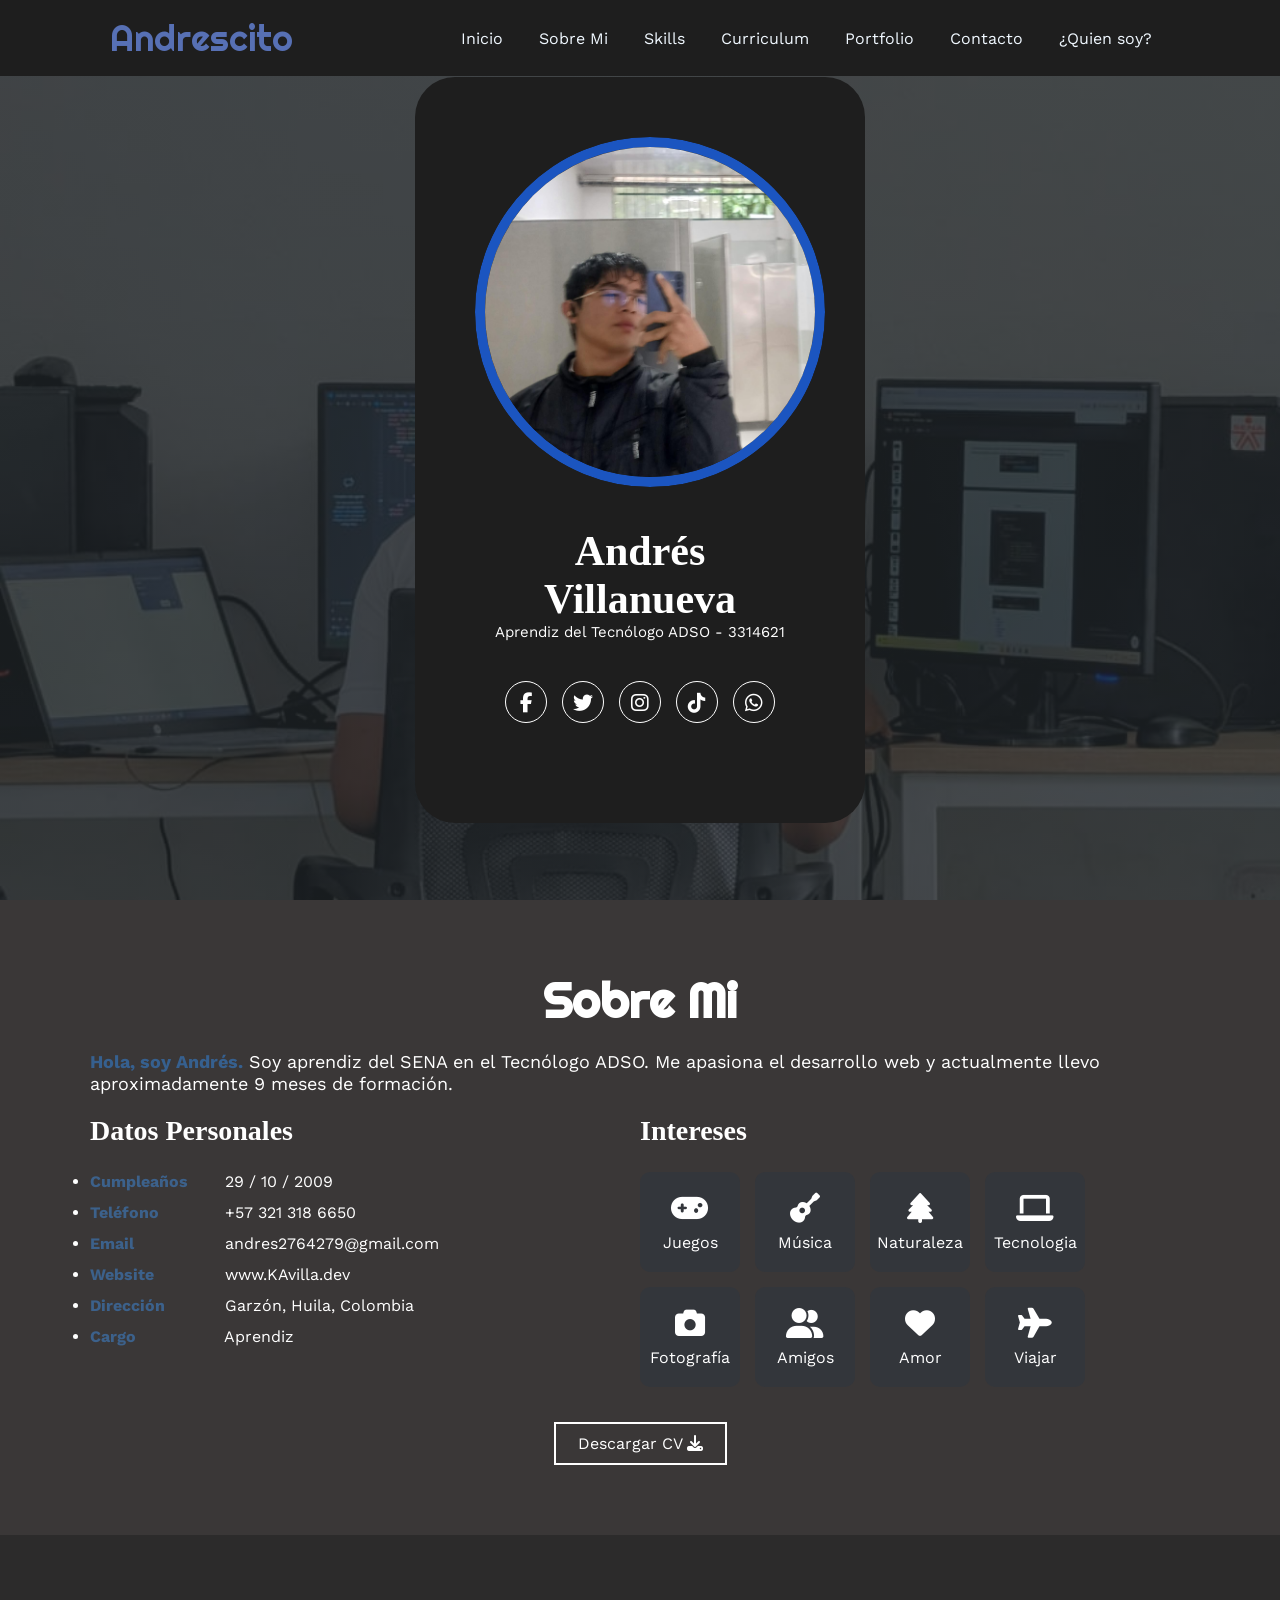
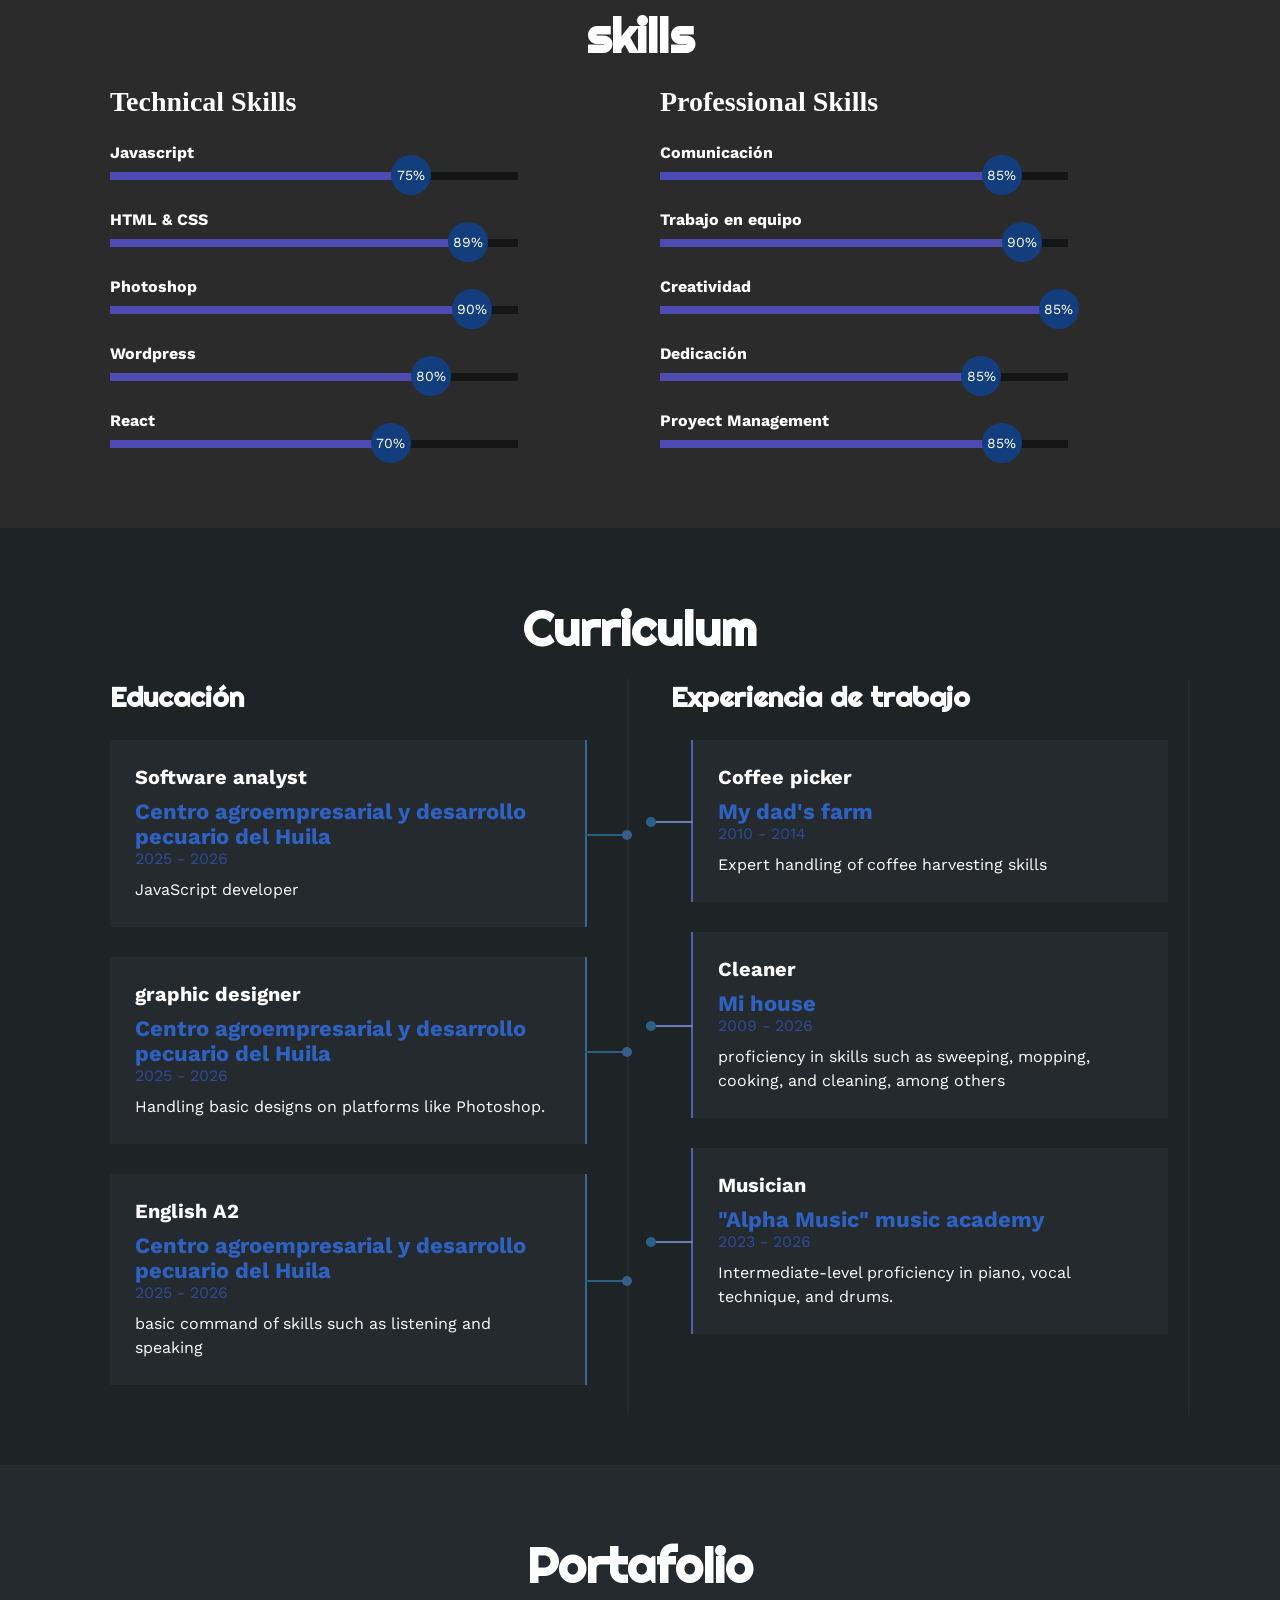
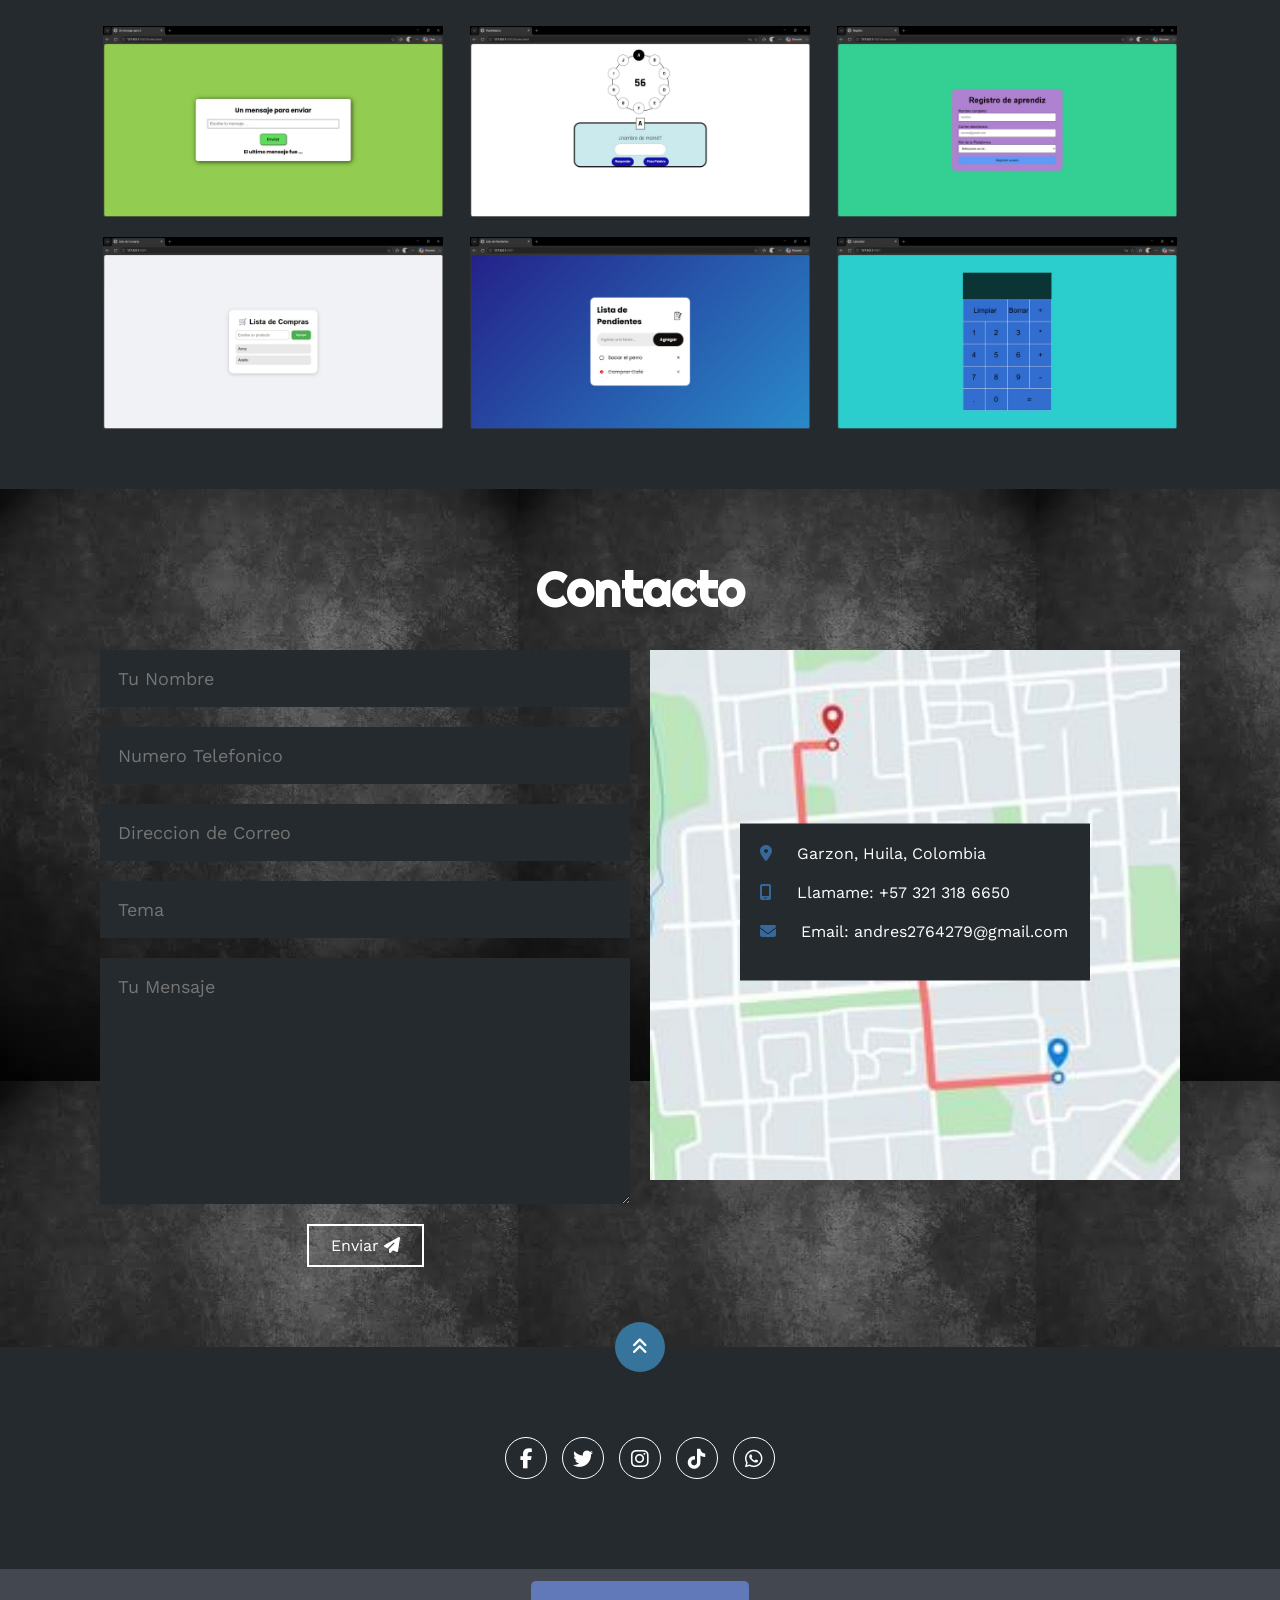
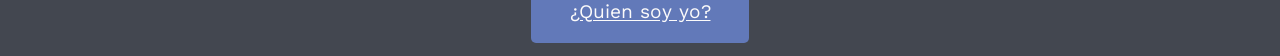
==== index.html @ 48a81b9d "Primera carga del portaafolio con estructura" ====
<!DOCTYPE html>
<html lang="en">

<head>
    <meta charset="UTF-8">
    <meta name="viewport" content="width=device-width, initial-scale=1.0">
    <link rel="stylesheet" href="https://cdnjs.cloudflare.com/ajax/libs/font-awesome/6.3.0/css/all.min.css">
    <link rel="stylesheet" href="css/styles.css">
    <title>Portafolio</title>
</head>

<body>

    <div class="container-header">
        <header>

            <div class="logo">
                <a href="#">Andrescito</a>
            </div>

            <nav id="nav">
                <ul>
                    <li><a href="#inicio" onclick="seleccionar()">Inicio</a></li>
                    <li><a href="#sobremi" onclick="seleccionar()">Sobre Mi</a></li>
                    <li><a href="#skills" onclick="seleccionar()">Skills</a></li>
                    <li><a href="#curriculum" onclick="seleccionar()">Curriculum</a></li>
                    <li><a href="#portfolio" onclick="seleccionar()">Portfolio</a></li>
                    <li><a href="#contacto" onclick="seleccionar()">Contacto</a></li>
                    <li><a href="#quiensoy" onclick="seleccionar()">¿Quien soy?</a></li>
                </ul>
            </nav>

            <div class="nav-responsive" onclick="mostrarOcultarMenu()">
                <i class="fa-solid fa-bars"></i>
            </div>

        </header>
    </div>
    
    <section id="inicio" class="inicio">

        <div class="container-banner">

            <div class="container-img">
                <img src="img/andres1.jpeg" alt="Foto de Andrés">
            </div>

            <h1>Andrés Villanueva</h1>

            <h2>Aprendiz del Tecnólogo ADSO - 3314621</h2>

            <div class="redes">
                <a href="https://www.facebook.com/andres.villanueva.492855" target="_blank">
                    <i class="fa-brands fa-facebook-f"></i></a>

                <a href="https://x.com/@AndrsVi8139067" target="_blank">
                    <i class="fa-brands fa-twitter"></i></a>

                <a href="https://www.instagram.com/andresvillanueva304" target="_blank">
                    <i class="fa-brands fa-instagram"></i></a>

                <a href="https://www.tiktok.com/@andres._.6650" target="_blank" rel="noopener noreferrer">
                <i class="fa-brands fa-tiktok"></i></a>

                <a href="https://wa.me/573213186650" target="_blank" rel="noopener noreferrer">
                <i class="fa-brands fa-whatsapp"></i></a>

            </div>

        </div>

    </section>
    
    <section id="sobremi" class="sobremi">

        <div class="container-section">

            <h2>Sobre Mi</h2>

            <p>
                <span>Hola, soy Andrés.</span>
                Soy aprendiz del SENA en el Tecnólogo ADSO. Me apasiona el desarrollo web y
                actualmente llevo aproximadamente 9 meses de formación.
            </p>

            <div class="fila">

                <div class="col">

                    <h3>Datos Personales</h3>

                    <ul>

                        <li>
                            <strong>Cumpleaños</strong>
                            29 / 10 / 2009
                        </li>

                        <li>
                            <strong>Teléfono</strong>
                            +57 321 318 6650
                        </li>

                        <li>
                            <strong>Email</strong>
                            andres2764279@gmail.com
                        </li>

                        <li>
                            <strong>Website</strong>
                            www.KAvilla.dev
                        </li>

                        <li>
                            <strong>Dirección</strong>
                            Garzón, Huila, Colombia
                        </li>

                        <li>
                            <strong>Cargo</strong>
                            Aprendiz
                        </li>

                    </ul>

                </div>

                <div class="col">

                    <h3>Intereses</h3>

                    <div class="container-intereses">

                        <div class="interes">
                            <i class="fa-solid fa-gamepad"></i>
                            <span>Juegos</span>
                        </div>

                        <div class="interes">
                            <i class="fa-solid fa-guitar"></i>
                            <span>Música</span>
                        </div>

                        <div class="interes">
                            <i class="fa-solid fa-tree"></i>
                            <span>Naturaleza</span>
                        </div>

                        <div class="interes">
                            <i class="fa-solid fa-laptop"></i>
                            <span>Tecnologia</span>
                        </div>

                        <div class="interes">
                            <i class="fa-solid fa-camera"></i>
                            <span>Fotografía</span>
                        </div>

                        <div class="interes">
                            <i class="fa-solid fa-user-group"></i>
                            <span>Amigos</span>
                        </div>

                        <div class="interes">
                            <i class="fa-solid fa-heart"></i>
                            <span>Amor</span>
                        </div>

                        <div class="interes">
                            <i class="fa-solid fa-plane"></i>
                            <span>Viajar</span>
                        </div>

                    </div>

                </div>

            </div>

            <button>
                Descargar CV
                <i class="fa-solid fa-download"></i>
                <span class="overlay"></span>
            </button>

        </div>

    </section>

    <section id="skills" class="skills">
        <div class="container-section">
            <h2>skills</h2>
            <div class="fila">
                <div class="col">
                    <h3>Technical Skills</h3>
                    <div class="skill">
                        <span>Javascript</span>
                        <div class="barra-skill">
                            <div class="progreso">
                                <span>75%</span>
                            </div>
                        </div>
                    </div>
                    <div class="skill">
                        <span>HTML & CSS</span>
                        <div class="barra-skill">
                            <div class="progreso">
                                <span>89%</span>
                            </div>
                        </div>
                    </div>
                    <div class="skill">
                        <span>Photoshop</span>
                        <div class="barra-skill">
                            <div class="progreso">
                                <span>90%</span>
                            </div>
                        </div>
                    </div>
                    <div class="skill">
                        <span>Wordpress</span>
                        <div class="barra-skill">
                            <div class="progreso">
                                <span>80%</span>
                            </div>
                        </div>
                    </div>
                    <div class="skill">
                        <span>React</span>
                        <div class="barra-skill">
                            <div class="progreso">
                                <span>70%</span>
                            </div>
                        </div>
                    </div>
                </div>

                <div class="col">
                    <h3>Professional Skills</h3>
                    <div class="skill">
                            <span>Comunicación</span>
                            <div class="barra-skill">
                                <div class="progreso">
                                    <span>85%</span>
                                </div>
                            </div>
                    </div>
                    <div class="skill">
                            <span>Trabajo en equipo</span>
                            <div class="barra-skill">
                                <div class="progreso">
                                    <span>90%</span>
                                </div>
                            </div>
                    </div>
                    <div class="skill">
                            <span>Creatividad</span>
                            <div class="barra-skill">
                                <div class="progreso">
                                    <span>85%</span>
                                </div>
                            </div>
                    </div>
                    <div class="skill">
                            <span>Dedicación</span>
                            <div class="barra-skill">
                                <div class="progreso">
                                    <span>85%</span>
                                </div>
                            </div>
                    </div>
                    <div class="skill">
                            <span>Proyect Management</span>
                            <div class="barra-skill">
                                <div class="progreso">
                                    <span>85%</span>
                                </div>
                            </div>
                    </div>
                </div>
            </div>
        </div>
    </section>

    <section id="curriculum" class="curriculum">
        <div class="container-section">
            <h2>Curriculum</h2>
            <div class="fila">
                <div class="col izquierda">
                    <h3>Educación</h3>
                    <div class="item izq">
                        <h4>Software analyst</h4>
                        <span class="casa">Centro agroempresarial y desarrollo pecuario del Huila</span>
                        <span class="fecha">2025 - 2026</span>
                        <p>JavaScript developer</p>
                        <div class="conectori">
                            <div class="circuloi"></div>
                        </div>
                    </div>
                    <div class="item izq">
                        <h4>graphic designer</h4>
                        <span class="casa">Centro agroempresarial y desarrollo pecuario del Huila</span>
                        <span class="fecha">2025 - 2026</span>
                        <p>Handling basic designs on platforms like Photoshop.</p>
                        <div class="conectori">
                            <div class="circuloi"></div>
                        </div>
                    </div>
                    <div class="item izq">
                        <h4>English A2</h4>
                        <span class="casa">Centro agroempresarial y desarrollo pecuario del Huila</span>
                        <span class="fecha">2025 - 2026</span>
                        <p>basic command of skills such as listening and speaking</p>
                        <div class="conectori">
                            <div class="circuloi"></div>
                        </div>
                    </div>
                </div>
                <div class="col derecha">
                    <h3>Experiencia de trabajo</h3>
                    <div class="item der">
                        <h4>Coffee picker</h4>
                        <span class="casa">My dad's farm</span>
                        <span class="fecha">2010 - 2014</span>
                        <p>Expert handling of coffee harvesting skills</p>
                        <div class="conectord">
                            <div class="circulod"></div>
                        </div>
                    </div>
                    <div class="item der">
                        <h4>Cleaner</h4>
                        <span class="casa">Mi house</span>
                        <span class="fecha">2009 - 2026</span>
                        <p>proficiency in skills such as sweeping, mopping, cooking, and cleaning, among others</p>
                        <div class="conectord">
                            <div class="circulod"></div>
                        </div>
                    </div>
                    <div class="item der">
                        <h4>Musician</h4>
                        <span class="casa">"Alpha Music" music academy</span>
                        <span class="fecha">2023 - 2026</span>
                        <p>Intermediate-level proficiency in piano, vocal technique, and drums.</p>
                        <div class="conectord">
                            <div class="circulod"></div>
                        </div>
                    </div>
                </div>
            </div>
        </div>
    </section>

    <section id="portfolio" class="portfolio">
        <div class="container-section">
            <h2>Portafolio</h2>
            <div class="galeria">
                <div class="proyecto">
                    <img src="img/p1.jpeg" alt="">
                    <div class="overlay">
                        <h3>Ejercicio de desarrollo de sofware</h3>
                        <p>Fotografia</p>
                    </div>
                </div>
                <div class="proyecto">
                    <img src="img/p2.jpeg" alt="">
                    <div class="overlay">
                        <h3>Ejercicio de desarrollo de sofware</h3>
                        <p>Fotografia</p>
                    </div>
                </div>
                <div class="proyecto">
                    <img src="img/p3.jpeg" alt="">
                    <div class="overlay">
                        <h3>Ejercicio de desarrollo de sofware</h3>
                        <p>Fotografia</p>
                    </div>
                </div>
                <div class="proyecto">
                    <img src="img/p4.jpeg" alt="">
                    <div class="overlay">
                        <h3>Ejercicio de desarrollo de sofware</h3>
                        <p>Fotografia</p>
                    </div>
                </div>
                <div class="proyecto">
                    <img src="img/p5.jpeg" alt="">
                    <div class="overlay">
                        <h3>Ejercicio de desarrollo de sofware/h3>
                        <p>Fotografia</p>
                    </div>
                </div>
                <div class="proyecto">
                    <img src="img/p6.jpeg" alt="">
                    <div class="overlay">
                        <h3>Ejercicio de desarrollo de sofware</h3>
                        <p>Fotografia</p>
                    </div>
                </div>
            </div>
        </div>
    </section>
    <section id="contacto" class="contacto">
        <div class="container-section">
            <h2>Contacto</h2>
            <div class="fila">
                <div class="col">
                    <input type="text" placeholder="Tu Nombre">
                    <input type="email" placeholder="Numero Telefonico">
                    <input type="text" placeholder="Direccion de Correo">
                    <input type="text" placeholder="Tema">
                    <textarea name="" id="" cols="30" rows="10" placeholder="Tu Mensaje"></textarea>
                    <button>Enviar
                        <i class="fa-solid fa-paper-plane"></i>
                        <span class="overlay"></span>
                    </button>
                </div>
                <div class="col">
                    <img src="img/ubicación3.jpeg" alt="">
                    <div class="info">
                        <ul>
                            <li>
                                <i class="fa-solid fa-location-dot"></i>
                                Garzon, Huila, Colombia
                            </li>
                            <li>
                                <i class="fa-solid fa-mobile-screen"></i>
                                Llamame: +57 321 318 6650
                            </li>
                            <li>
                                <i class="fa-solid fa-envelope"></i>
                                Email: andres2764279@gmail.com
                            </li>
                        </ul>
                    </div>
                </div>
            </div>
        </div>
    </section>

    <footer>
        <a href="#inicio" class="arriba">
            <i class="fa-solid fa-angles-up"></i>
        </a>
        <div class="redes">
            <a href="#"><i class="fa-brands fa-facebook-f"></i></a>
            <a href="#"><i class="fa-brands fa-twitter"></i></a>
            <a href="#"><i class="fa-brands fa-instagram"></i></a>
            <a href="#"><i class="fa-brands fa-tiktok"></i></a>
            <a href="#"><i class="fa-brands fa-whatsapp"></i></a>
        </div>
    </footer>
    <script src="js/script.js"></script>

    <section id="quiensoy" class="quiensoy">
        <div class="contenedor">
            <a href="quien soy yo/index.html" target="_blank" class="boton">¿Quien soy yo?</a>
            
        </div>
    </section>
    
</body>
</html>
---- css/styles.css ----
@import url('https://fonts.googleapis.com/css2?family=Righteous&family=Work+Sans:wght@100;200;400;600;800&display=swap');

*{
    box-sizing: border-box;
    font-family: 'Work Sans';
    margin: 0;
    padding: 0;
}

html{
    scroll-behavior: smooth;
}

.container-header{
    background: #1e1e1e;
    position: fixed;
    width: 100%;
    top: 0;
    left: 0;
    z-index: 99;
}

.container-header header {
    max-width: 1100px; 
    margin: auto;
    display: flex;
    justify-content: space-between;
    align-items: center;
    padding: 15px 20px;
}

.container-header header .logo a{
    font-family: 'Righteous';
    font-size: 36px;
    color: rgb(87, 112, 180);
    text-decoration: none;
}

.container-header header ul{
    display: flex;
    list-style: none;
}

.container-header header nav ul li a{
    text-align: none;
    color: aliceblue;
    margin: 0 15px;
    padding: 3px;
    transition: .5s;
    text-decoration: none;
}

.container-header header nav ul li a:hover{
    color: rgb(63, 126, 163);
}

.nav-responsive{
    background-color: rgb(97, 119, 180);
    color: #fff;
    padding: 5px 10px;
    border-radius: 5px;
    cursor: pointer;
    display: none;
}

.inicio {
   
    background: linear-gradient(to top, rgba(30, 35, 38, 0.8), rgba(30, 35, 38, 0.8)), url(../img/fondo.jpeg) no-repeat center center;
    background-size: cover;
    height: 100vh;
    color: #fff;
    display: flex;
    align-items: center;
}


.container-img {
    border-radius: 50%; 
    overflow: hidden;   
    width: 350px; 
    height: 350px;
}

.container-img img {
    width: 100%;
    height: 100%;
    object-fit: cover; 
}

.inicio .container-banner{
    padding: 60px;
    background-color: #1e1e1e;
    max-width: 450px;
    margin: auto;
    text-align: center;
    border-radius: 40px;
}

.inicio .container-banner img{
    margin-top: 40px;
    border: 10px solid #1b55c0;
    display: block;
    margin: auto;
    border-radius: 100%;
}

.inicio .container-banner h1{
    margin-top: 40px;
    font-size: 42px;
    font-family: 'Rihgteous';
}

.inicio .container-banner h2{
    font-size: 15px;
    font-weight: normal;
}


.inicio .container-banner .redes a{
    color: #fff;
    display: inline-block;
    text-decoration: none;
    border: 1px solid #fff;
    border-radius: 100%;
    width: 42px; 
    height: 42px; 
    line-height: 42px;
    margin: 40px 5px;
    font-size: 20px;
    transition: .3s;
}

.inicio .container-banner .redes a:hover{
    background-color: rgb(35, 92, 126);
}

.sobremi{
    background-color: rgb(58, 55, 55);
    color: #fff;
    padding: 50px 20px;
}

.sobremi .container-section{
    max-width: 1100px;
    margin: auto;
}

.sobremi h2{
    font-size: 48px;
     font-family: 'Righteous';
     text-align: center;
     padding: 20px 0;
}

.sobremi .container-section p{
    font-size: 18px;
    line-height: 22px;
    margin-bottom: 20px;
}

.sobremi .container-section p span{
    color: rgb(54, 96, 143);
    font-weight: bold;
}

.sobremi .fila{
    display: flex;
}

.sobremi .fila .col{
    width: 50%;
}

.sobremi .fila .col h3{
    font-size: 28px;
    font-family: 'Rihgteous';
    margin-bottom: 25px;
}

.sobremi .fila .col ul li{
    margin: 12px 0;
}

.sobremi .fila .col ul li strong{
    display: inline-block;
    color: rgb(60, 97, 139);
    width: 130px;
}


.sobremi .fila .col ul li span{
    background-color: rgb(62, 111, 158);
    padding: 3px;
    font-weight: bold;
    border-radius: 5px;
}

.sobremi .fila .col .container-intereses{
    display: flex;
    flex-wrap: wrap;
}

.sobremi .fila .col .container-intereses .interes{
    width: 100px;
    height: 100px;
    background-color: #33363b;
    border-radius: 10px;
    margin: 0 15px 15px 0;
    display: flex;
    flex-direction: column;
    align-items: center;
    justify-content: center;
    transition: .3s;
}

.sobremi .fila .col .container-intereses .interes:hover{
    background-color: rgb(78, 113, 167);
}

/* quedé en la pagina 21 listo para pasar a la 22*/

.sobremi .fila .col .container-intereses .interes i{
    font-size: 30px;
    margin-bottom: 10px;
}

.sobremi button{
    cursor: pointer;
    background-color: transparent;
    border: 2px solid #fff;
    width: fit-content;
    display: block;
    margin: 20px auto;
    padding: 10px 22px;
    font-size: 16px;
    color: #fff;
    position: relative;
    z-index: 10;
}

.sobremi button .overlay{
    position: absolute;
    top: 0;
    left: 0;
    width: 0;
    height: 100%;
    background-color: #2f5d92;
    z-index: -1;
    transition: 1s;
}


.sobremi button:hover .overlay{
    width: 100%;
}

.skills{
    background-color: #2c2b2b;
    color: #fff;
    padding: 50px 20px;
}

.skills .container-section{
    max-width: 1100px;
    margin: auto;
}

.skills h2{
    font-size: 48px;
        font-family: 'Righteous';
        text-align: center;
        padding: 20px 0;
}

.skills .fila{
    display: flex;
}

.skills .fila .col{
    width: 50%;
    padding: 0 20px;
}

.skills .fila .col h3{
    font-size: 28px;
    font-family: 'Rightous';
    margin-bottom: 25px;
}

.skills .skill > span{
    font-weight: bold;
    display: block;
    margin-bottom: 10px;
}

.skills .skill .barra-skill{
    height: 8px;
    width: 80%;
    background-color: #131517;
    position: relative;
    margin-bottom: 30px;
}

.skills .skill .progreso{
    background-color: #4d4bb1;
    position: absolute;
    top: 0;
    left: 0;
    height: 8px;
}

.skills .skill .barra-skill span{
    position: absolute;
    height: 40px;
    width: 40px;
    background-color: #133e7e;
    border-radius: 50px;
    line-height: 40px;
    text-align: center;
    top: -17px;
    right: -15px;
    font-size: 14px;
}


.skills .skill .javascript{
    width: 0%;
    animation: 2s javascript forwards;
}

@keyframes javascript{
    0%{width: 0%;}
    100%{width: 75%;}
}


.skills .skill .htmlcss{
    width: 0%;
    animation: 2s htmlcss forwards;
}

@keyframes htmlcss{
    0%{width: 0%;}
    100%{width: 89%;}
}


.skills .skill .photoshop{
    width: 0%;
    animation: 2s photoshop forwards;
}

@keyframes photoshop{
    0%{width: 0%;}
    100%{width: 90%;}
}


.skills .skill .wordpress{
    width: 0%;
    animation: 2s wordpress forwards;
}

@keyframes wordpress{
    0%{width: 0%;}
    100%{width: 80%;}
}


.skills .skill .react{
    width: 0%;
    animation: 2s react forwards;
}

@keyframes react{
    0%{width: 0%;}
    100%{width: 70%;}
}


.skills .skill .comunicacion{
    width: 0%;
    animation: 2s comunicacion forwards;
}

@keyframes comunicacion{
    0%{width: 0%;}
    100%{width: 85%;}
}


.skills .skill .equipo{
    width: 0%;
    animation: 2s equipo forwards;
}

@keyframes equipo{
    0%{width: 0%;}
    100%{width: 90%;}
}


.skills .skill .creatividad{
    width: 0%;
    animation: 2s creatividad forwards;
}

@keyframes creatividad{
    0%{width: 0%;}
    100%{width: 99%;}
}


.skills .skill .dedicacion{
    width: 0%;
    animation: 2s dedicacion forwards;
}

@keyframes dedicacion{
    0%{width: 0%;}
    100%{width: 80%;}
}


.skills .skill .proyectmanagement{
    width: 0%;
    animation: 2s proyectmanagement forwards;
}

@keyframes proyectmanagement{
    0%{width: 0%;}
    100%{width: 85%;}
}


.curriculum{
    background-color: #1e2326;
    color: #fff;
    padding: 50px 20px;
}

.curriculum .container-section{
    max-width: 1100px;
    margin: auto;
}

.curriculum h2{
    font-size: 48px;
        font-family: 'Righteous';
        text-align: center;
        padding: 20px 0;
}

.curriculum .fila{
    display: flex;
    justify-content: space-between;
}

.curriculum .fila .col{
    width: 49%;
    padding: 0 20px;
}

.curriculum .fila .col h3{
    font-size: 28px;
    font-family: 'Righteous';
    margin-bottom: 25px;
}

.curriculum .fila .izquierda{
    border-right: 2px solid #252a2e;
}

.curriculum .fila .derecha{
    border-right: 2px solid #252a2e;
}

.curriculum .fila .item{
    padding: 25px;
    margin-bottom: 30px;
    background-color: #252a2e;
    position: relative;
}

.curriculum .fila .item h4{
    font-size: 20px;
    margin-bottom: 10px;
}

.curriculum .fila .item .casa{
    color: #2e61c0;
    font-size: 22px;
    font-weight: bold;
    display: block;
}

.curriculum .fila .item .fecha{
    display: block;
    color: #2e4a97;
    margin-bottom: 10px;
}

.curriculum .fila .item p{
    line-height: 24px;
}

.curriculum .fila .izq{
    border-right: 2px solid #32698d;
    margin-right: 20px;
}

.curriculum .fila .der{
    border-left: 2px solid #4a67a3;
    margin-left: 20px;
}

.curriculum .fila .item .conectori{
    height: 2px;
    background-color: #286081;
    width: 47px;
    position: absolute;
    top: 50%;
    right: -47px;
    z-index: 5;
}

.curriculum .fila .item .conectori .circuloi{
    display: block;
    height: 10px;
    width: 10px;
    border-radius: 50%;
    background-color: #375e8a;
    float: right;
    position: relative;
    bottom: 4px;
}

.curriculum .fila .item .conectord{
    height: 2px;
    background-color: #707bbb;
    width: 47px;
    position: absolute;
    top: 50%;
    left: -47px;
    z-index: 5;
}

.curriculum .fila .item .conectord .circulod{
    display: block;
    height: 10px;
    width: 10px;
    border-radius: 50%;
    background-color: #276285;
    float: left;
    position: relative;
    bottom: 4px;
}

.portfolio{
    background-color: #252a2e;
    color: #fff;
    padding: 50px 20px;
}

.portfolio .container-section{
    max-width: 1100px;
    margin: auto;
}

.portfolio h2{
    font-size: 48px;
        font-family: 'Righteous';
        text-align: center;
        padding: 20px 0;
}

.portfolio .galeria{
    display: flex;
    flex-wrap: wrap;
    justify-content: space-around;
}

.portfolio .galeria .proyecto{
    position: relative;
    max-width: 340px;
    height: fit-content;
    margin: 10px;
    cursor: pointer;
}

.portfolio .galeria img{
    width: 100%;
    display: block;
}

.portfolio .galeria .proyecto .overlay{
    position: absolute;
    top: 0;
    width: 100%;
    height: 100%;
    text-align: center;
    background: linear-gradient(rgba(79, 113, 165, 0.8), rgba(65, 93, 145, 0.8));
    display: flex;
    flex-direction: column;
    justify-content: center;
    transition: 1s;
    font-size: 18px;
    letter-spacing: 3px;
    opacity: 0;
}

.portfolio .galeria .proyecto h3{
    margin-bottom: 20px;
    transition: 1s;
}

.portfolio .galeria .proyecto .overlay:hover{
    opacity: 1;
}

.portfolio .galeria .proyecto .overlay:hover h3{
    margin-bottom: 0px;
}

.contacto{
    background-image: url(../img/fondo2.jpeg);
    background-color: #1e2326;
    color: #fff;
    padding: 50px 0;
}

.contacto .container-section{
    max-width: 1100px;
    margin: auto;
}

.contacto h2{
    font-size: 48px;
    font-family: 'Righteous';
    text-align: center;
    padding: 20px 0;
}

.contacto .fila{
    display: flex;
}

.contacto .col{
    width: 50%;
    padding: 10px;
    position: relative;
}

.contacto .col input, .contacto .col textarea{
    display: block;
    width: 100%;
    padding: 18px;
    border: none;
    margin-bottom: 20px;
    background-color: #252a2e;
    color: #fff;
    font-size: 18px;
}

.contacto button{
    cursor: pointer;
    background-color: transparent;
    border: 2px solid #fff;
    width: fit-content;
    display: block;
    margin: 20px auto;
    padding: 10px 22px;
    font-size: 16px;
    color: #fff;
    position: relative;
    z-index: 10;
}

.contacto button .overlay{
    position: absolute;
    top: 0;
    left: 0;
    width: 0;
    height: 100%;
    background-color: #3a78ac;
    transition: 1s;
    z-index: -1;
}

.contacto button:hover .overlay{
    width: 100%;
}

.contacto .col img{
    width: 100%;
}

.contacto .col .info{
    position: absolute;
    top: 40%;
    background-color: #252a2e;
    padding: 20px;
    width: 350px;
    left: 50%;
    transform: translate(-50%, -50%);
}

.contacto .col .info ul{
    list-style: none;
}

.contacto .col .info ul li{
    margin-bottom: 20px;
}

.contacto .col .info ul li i{
    color: #366999;
    display: inline-block;
    margin-right: 20px;
}

footer{
    background-color: #252a2e;
    color: #fff;
    padding: 50px 0 30px 0;
    text-align: center;
    position: relative;
    width: 100%;
}

footer .redes{
    margin-bottom: 20px;
}

footer .redes a{
    color: #fff;
    display: inline-block;
    text-decoration: none;
    border: 1px solid #fff;
    border-radius: 100%;
    width: 42px;
    height: 42px;
    line-height: 42px;
    margin: 40px 5px;
    font-size: 20px;
    transition: 3s;
}

footer .arriba{
    display: block;
    width: 50px;
    height: 50px;
    background-color: #37749c;
    color: #fff;
    position: absolute;
    left: 50%;
    transform: translateX(-50%);
    top: -25px;
    border-radius: 50%;
    line-height: 50px;
    font-size: 18px;
}

@media screen and (max-width:980px){
    nav{
        display: none;
    }
    .nav-responsive{
        display: block;
    }
    nav.responsive{
        display: block;
        position: absolute;
        right: 0;
        top: 75px;
        background-color: #252a2e;
        width: 180px;
    }
    nav.responsive ul{
        display: block !important;
    }
    nav.responsive ul li{
        border-bottom: 1px solid #fff;
        padding: 10px 0;
    }
}

@media screen and (max-width:700px){

    .sobremi .fila{
        display: block;
    }

    .sobremi .fila .col{
        width: fit-content;
    }

    .skills .fila{
        display: block;
    }

    .skills .fila .col{
        width: 100%;
    }

    .skills .fila .col .barra-skill{
        width: 100%;
    }

    .curriculum .fila{
        display: block;
    }

    .curriculum .fila .col{
        width: 90%;
    }

    .curriculum .fila .derecha{
        margin-left: 20px;
    }

    .portfolio .galeria{
        display: block;
        width: 100%;
    }

    .portfolio .galeria .proyecto{
        max-width: 100%;
    }

    .portfolio .galeria .proyecto img{
        width: 100%;
    }

    .contacto .fila{
        display: block;
    }

    .contacto .fila .col{
        width: 100%;
    }
}

.contenedor {
    background: rgb(67, 71, 80);
    padding: 2em;
    box-shadow: 0 4px 8px rgba(0,0,0,0.1);
    text-align: center;
}

.boton {
    margin: 10px;
    padding: 1em 2em;
    font-size: 1.2em;
    cursor: pointer;
    background-color: #6279b9;
    color: rgb(252, 251, 251);
    border: none;
    border-radius: 5px;
    transition: background-color 0.3s;
}

.boton:hover {
    background-color: #0b4e91;
}
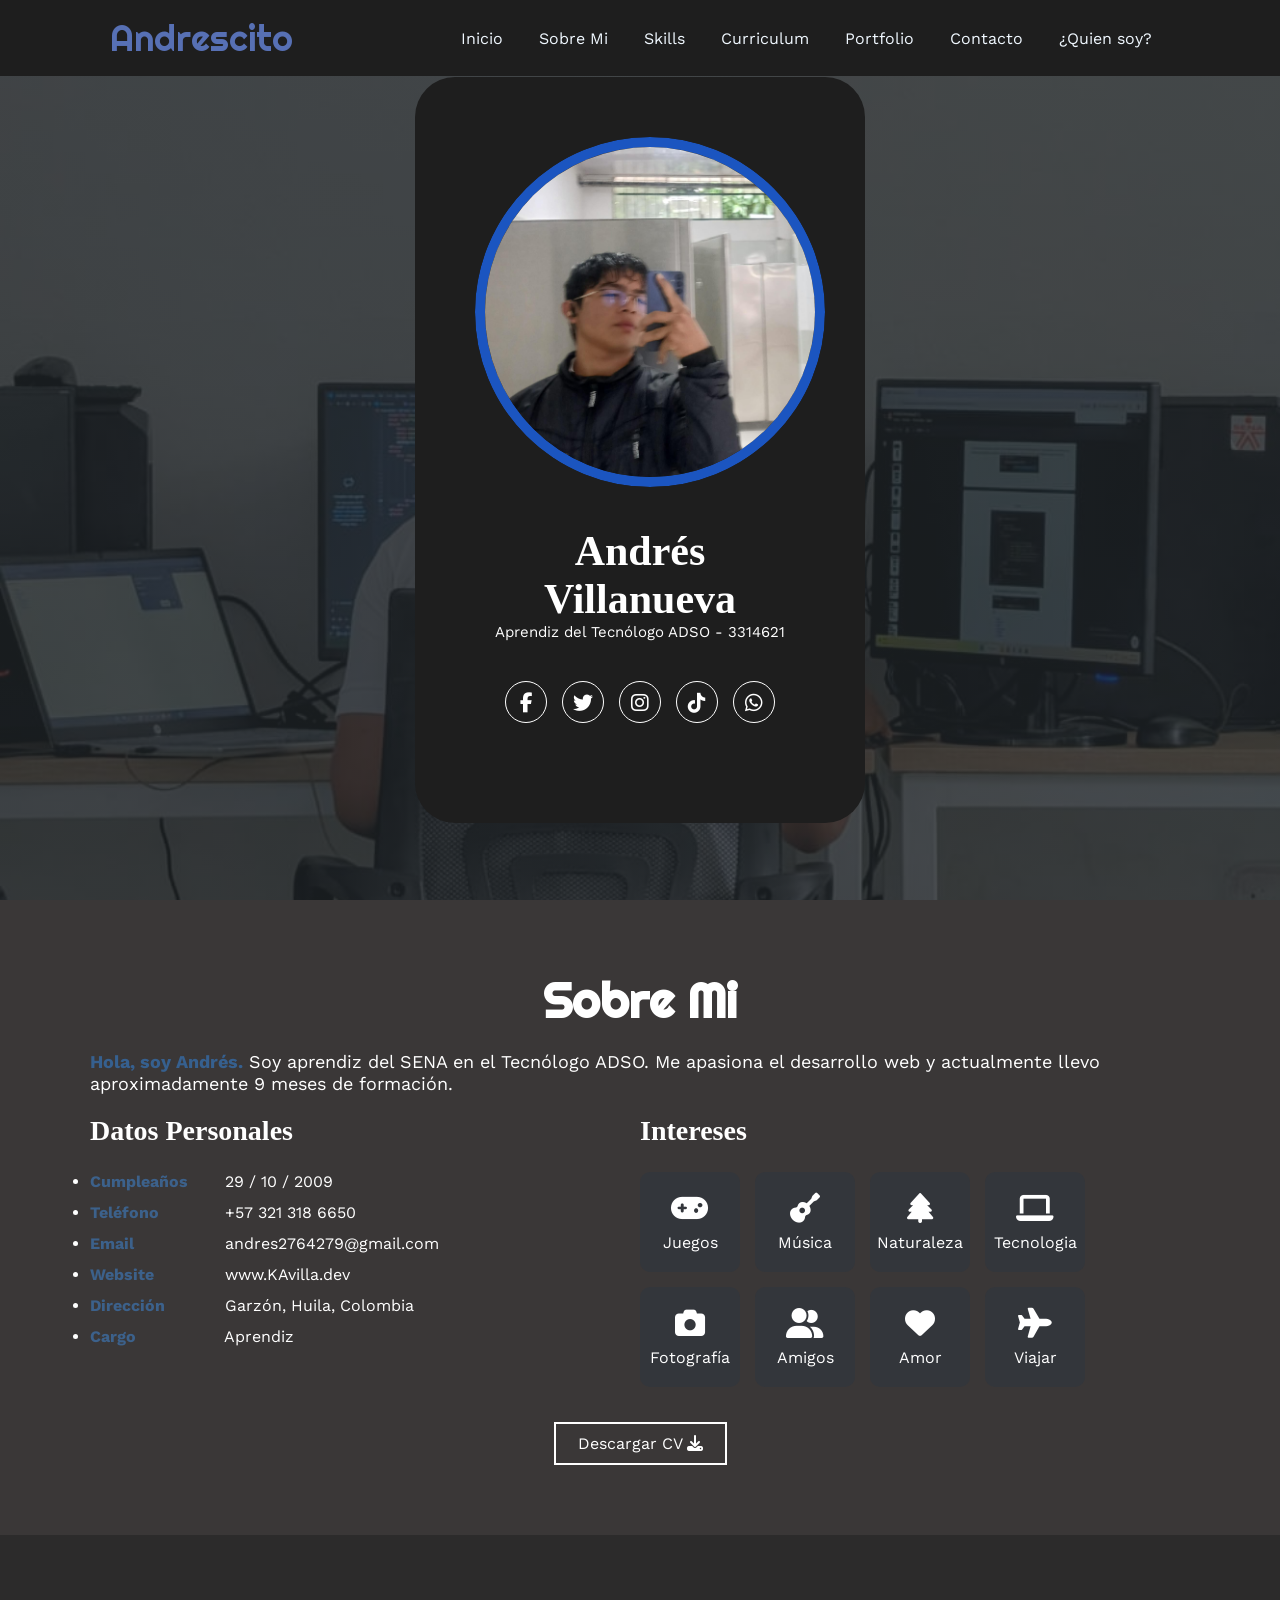
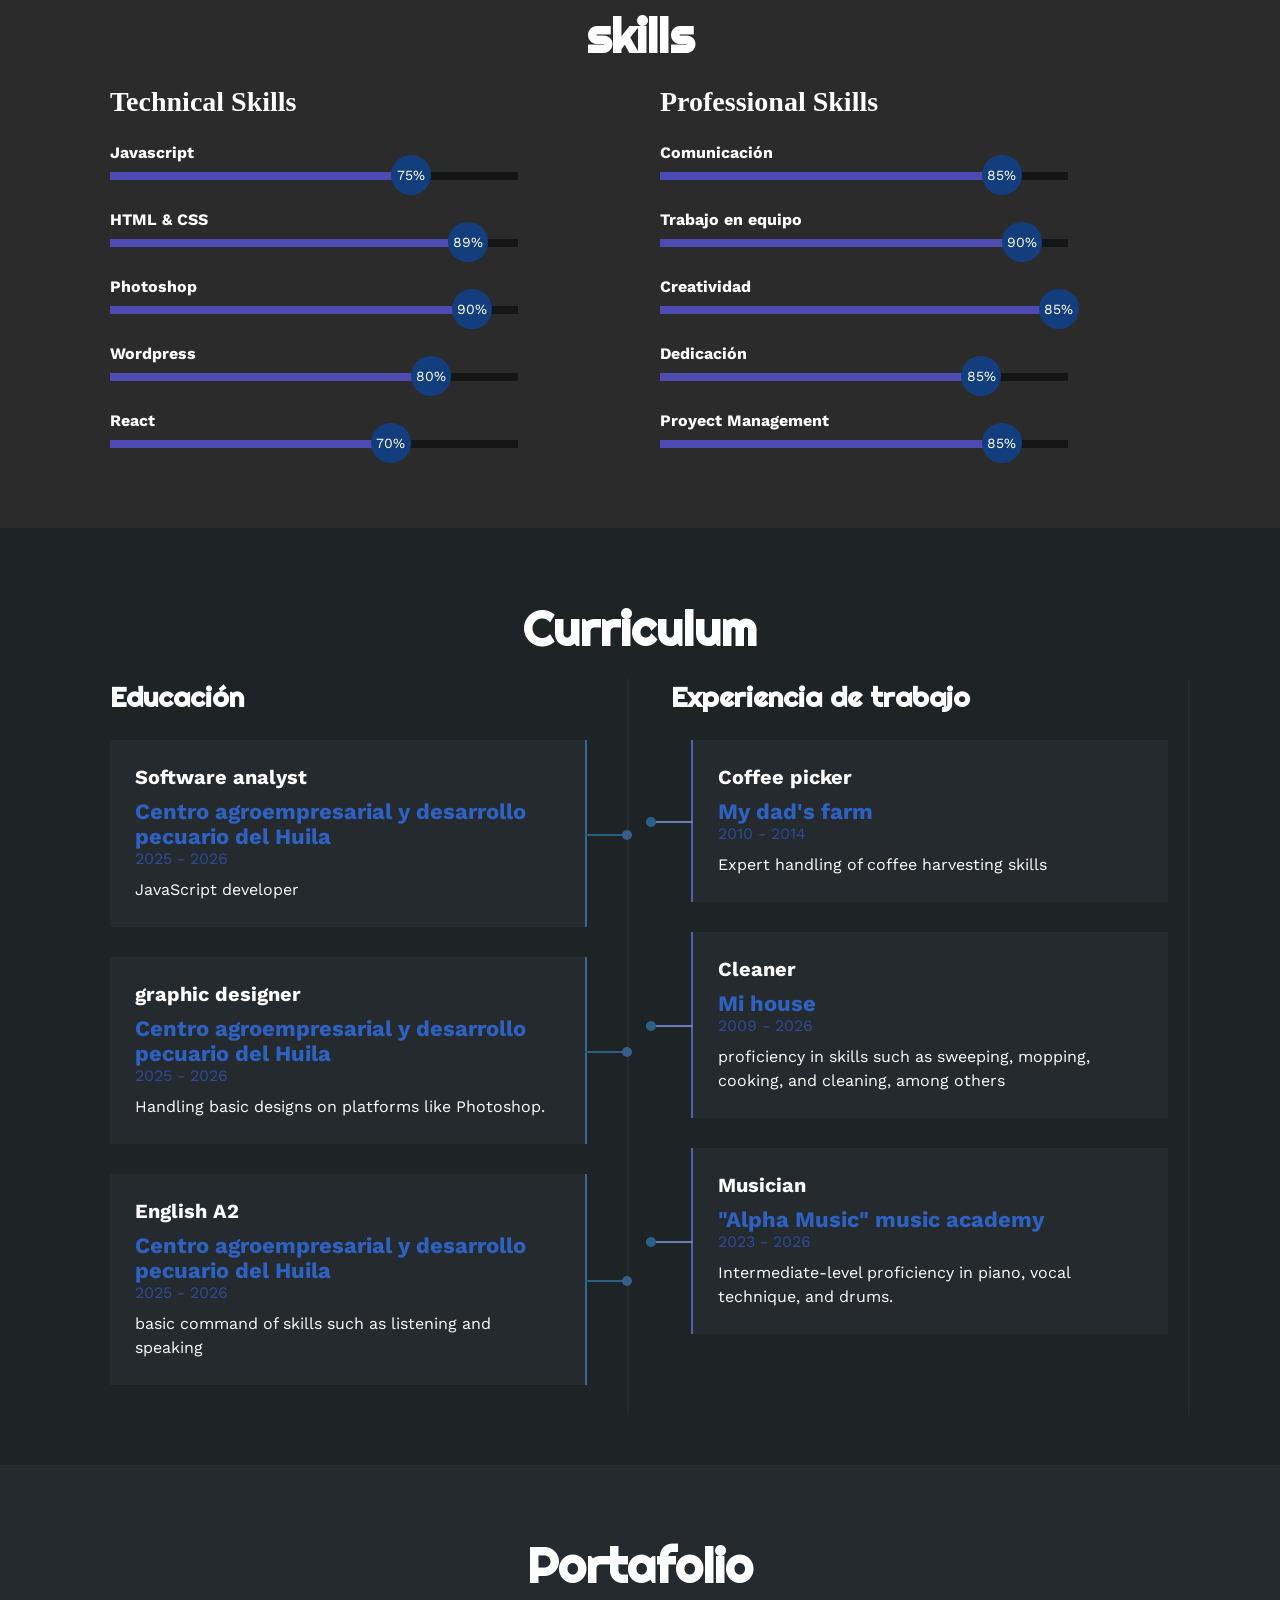
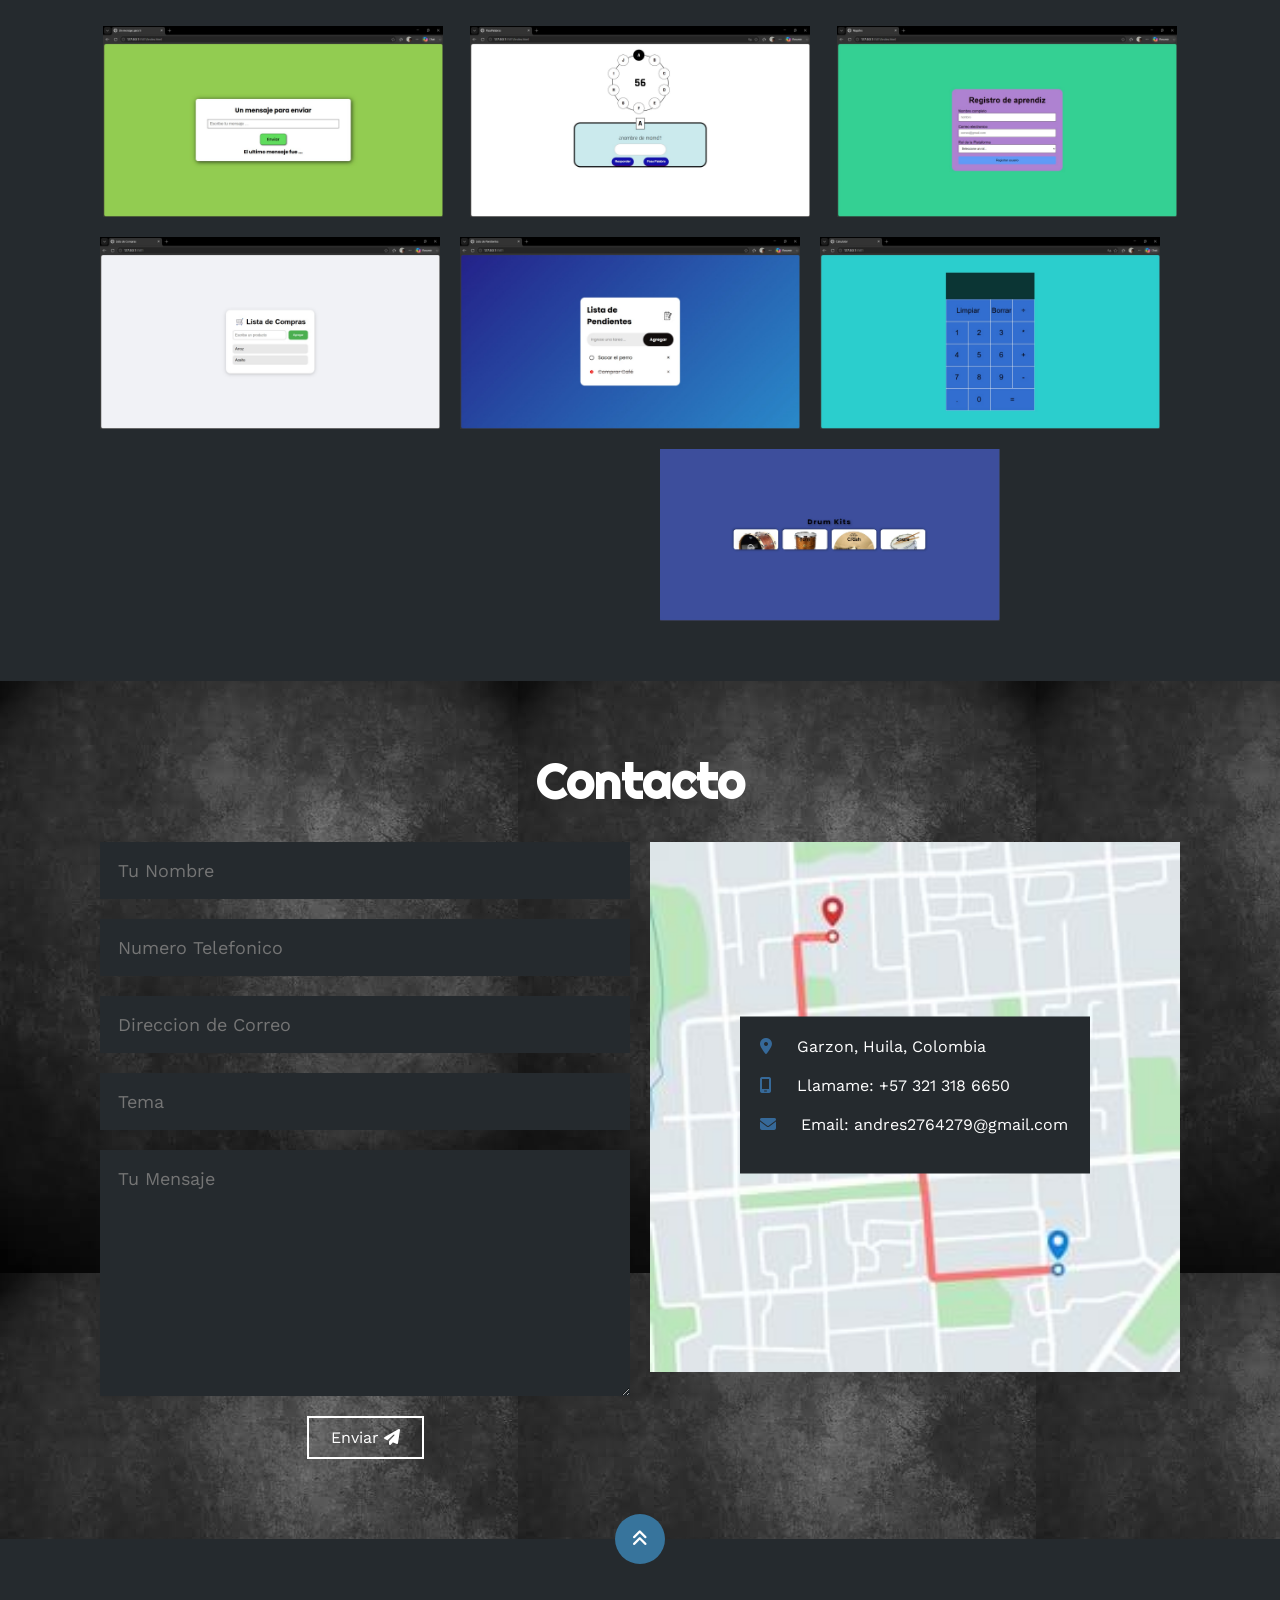
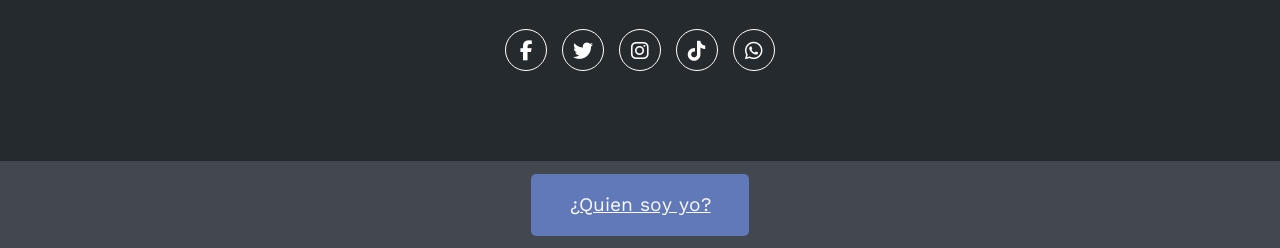
==== commit b64aac05: "actualización del portafolio - carga de la seccion Bateria" ====
--- a/index.html
+++ b/index.html
@@ -354,48 +354,87 @@
         <div class="container-section">
             <h2>Portafolio</h2>
             <div class="galeria">
-                <div class="proyecto">
-                    <img src="img/p1.jpeg" alt="">
+                <a href="evidences/CambioColor.DOM002/index.html" target="_blank">
+                    <div class="proyecto">
+                        <img src="img/p1.jpeg" alt="">
+                        <div class="overlay">
+                            <h3>Ejercicio de desarrollo de sofware</h3>
+                            <p>Fotografia</p>
+                        </div>
+                    </div>
+                </a>
+                <a href="evidences/JuegoPalabras.DOM13/index.html" target="_blank">
+                    <div class="proyecto">
+                        <img src="img/p2.jpeg" alt="">
+                        <div class="overlay">
+                            <h3>Ejercicio de desarrollo de sofware</h3>
+                            <p>Fotografia</p>
+                        </div>
+                    </div>
+                </a>
+                <a href="evidences/Registro.DOM14/index.html" target="_blank">
+                <div class="proyecto">
+                    <img src="img/p3.jpeg" alt="">
                     <div class="overlay">
                         <h3>Ejercicio de desarrollo de sofware</h3>
                         <p>Fotografia</p>
                     </div>
                 </div>
-                <div class="proyecto">
-                    <img src="img/p2.jpeg" alt="">
+                </a>    
+                <a href="evidences/ListaProductos.DOM/index.html" target="_blank">
+                <div class="proyecto">
+                    <img src="img/p4.jpeg" alt="">
                     <div class="overlay">
                         <h3>Ejercicio de desarrollo de sofware</h3>
                         <p>Fotografia</p>
                     </div>
                 </div>
-                <div class="proyecto">
-                    <img src="img/p3.jpeg" alt="">
+                </a>
+                <a href="evidences/ListaTareas.DOM12/index.html" target="_blank">
+                <div class="proyecto">
+                    <img src="img/p5.jpeg" alt="">
+                    <div class="overlay">
+                        <h3>Ejercicio de desarrollo de sofware/h3>
+                        <p>Fotografia</p>
+                    </div>
+                </div>
+                </a>
+                <a href="evidences/Calculadora.DOM11/index.html" target="_blank">
+                <div class="proyecto">
+                    <img src="img/p6.jpeg" alt="">
                     <div class="overlay">
                         <h3>Ejercicio de desarrollo de sofware</h3>
                         <p>Fotografia</p>
                     </div>
                 </div>
-                <div class="proyecto">
-                    <img src="img/p4.jpeg" alt="">
+                </a>
+                <a href="evidences/Galeria3d.DOM008/index.html" target="_blank">
+                <div class="proyecto">
+                    <img src="img/p7.jpeg" alt="">
                     <div class="overlay">
                         <h3>Ejercicio de desarrollo de sofware</h3>
                         <p>Fotografia</p>
                     </div>
                 </div>
-                <div class="proyecto">
-                    <img src="img/p5.jpeg" alt="">
-                    <div class="overlay">
-                        <h3>Ejercicio de desarrollo de sofware/h3>
-                        <p>Fotografia</p>
-                    </div>
-                </div>
-                <div class="proyecto">
-                    <img src="img/p6.jpeg" alt="">
+                </a>
+                <a href="evidences/VentaCarros.DOM004/index.html" target="_blank">
+                <div class="proyecto">
+                    <img src="img/p8.jpeg" alt="">
                     <div class="overlay">
                         <h3>Ejercicio de desarrollo de sofware</h3>
                         <p>Fotografia</p>
                     </div>
                 </div>
+                </a>
+                <a href="evidences/Bateria.DOM010/index.html" target="_blank">
+                <div class="proyecto">
+                    <img src="img/p9.jpeg" alt="">
+                    <div class="overlay">
+                        <h3>Ejercicio de desarrollo de sofware</h3>
+                        <p>Fotografia</p>
+                    </div>
+                </div>
+                </a>
             </div>
         </div>
     </section>
@@ -453,7 +492,7 @@
 
     <section id="quiensoy" class="quiensoy">
         <div class="contenedor">
-            <a href="quien soy yo/index.html" target="_blank" class="boton">¿Quien soy yo?</a>
+            <a href="quiensoyyo/index.html" target="_blank" class="boton">¿Quien soy yo?</a>
             
         </div>
     </section>
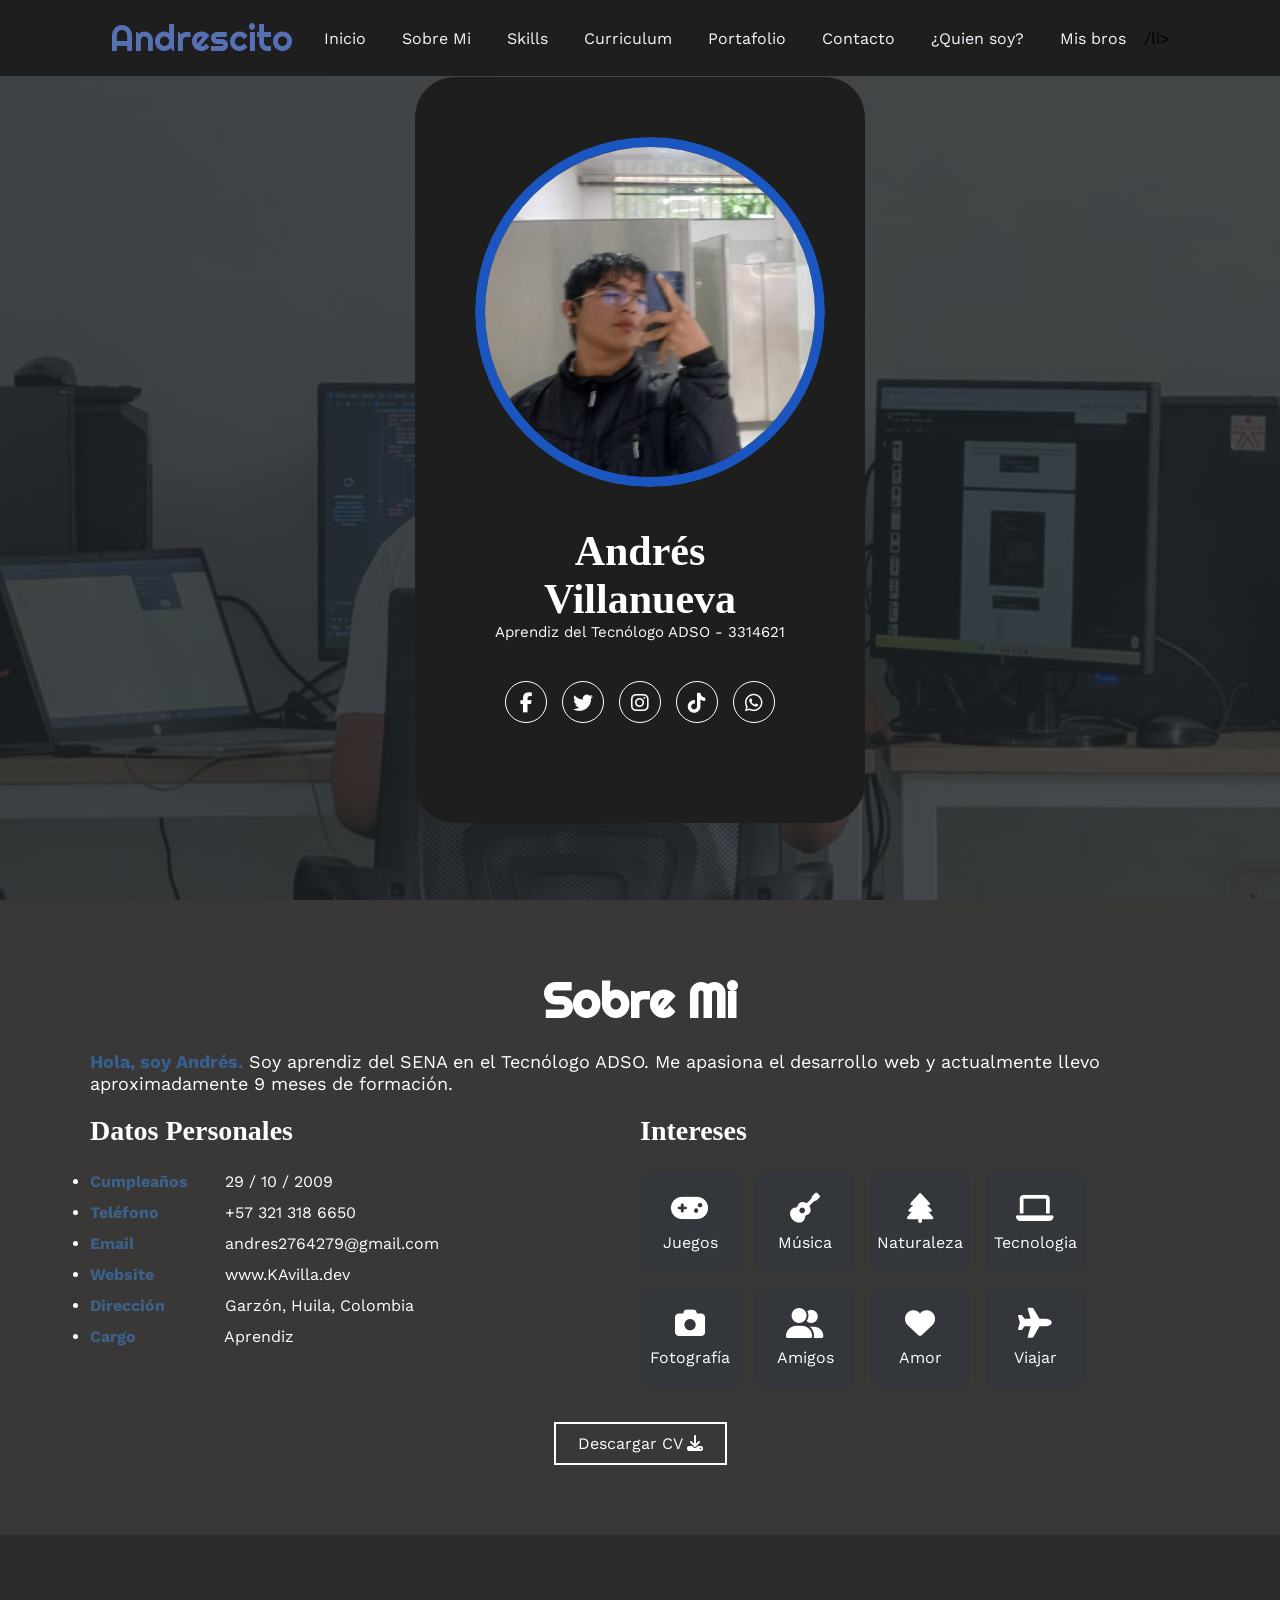
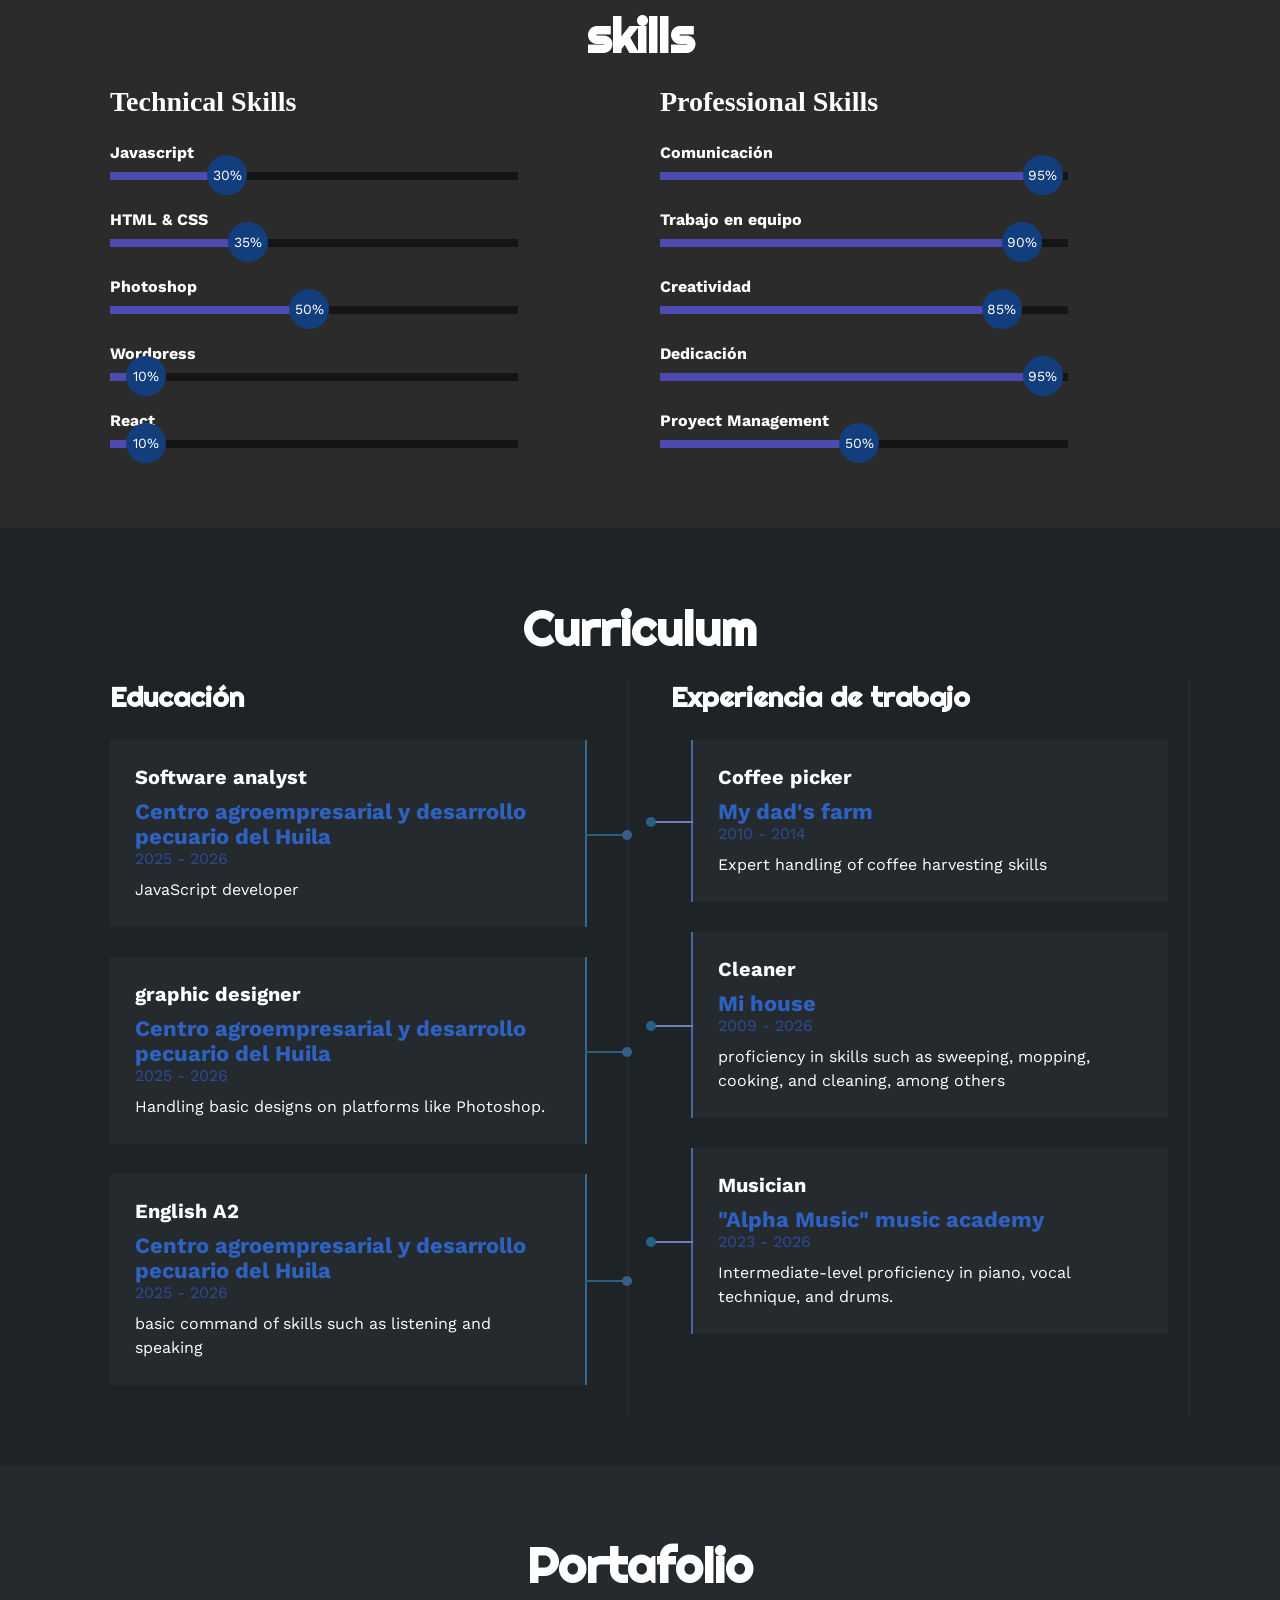
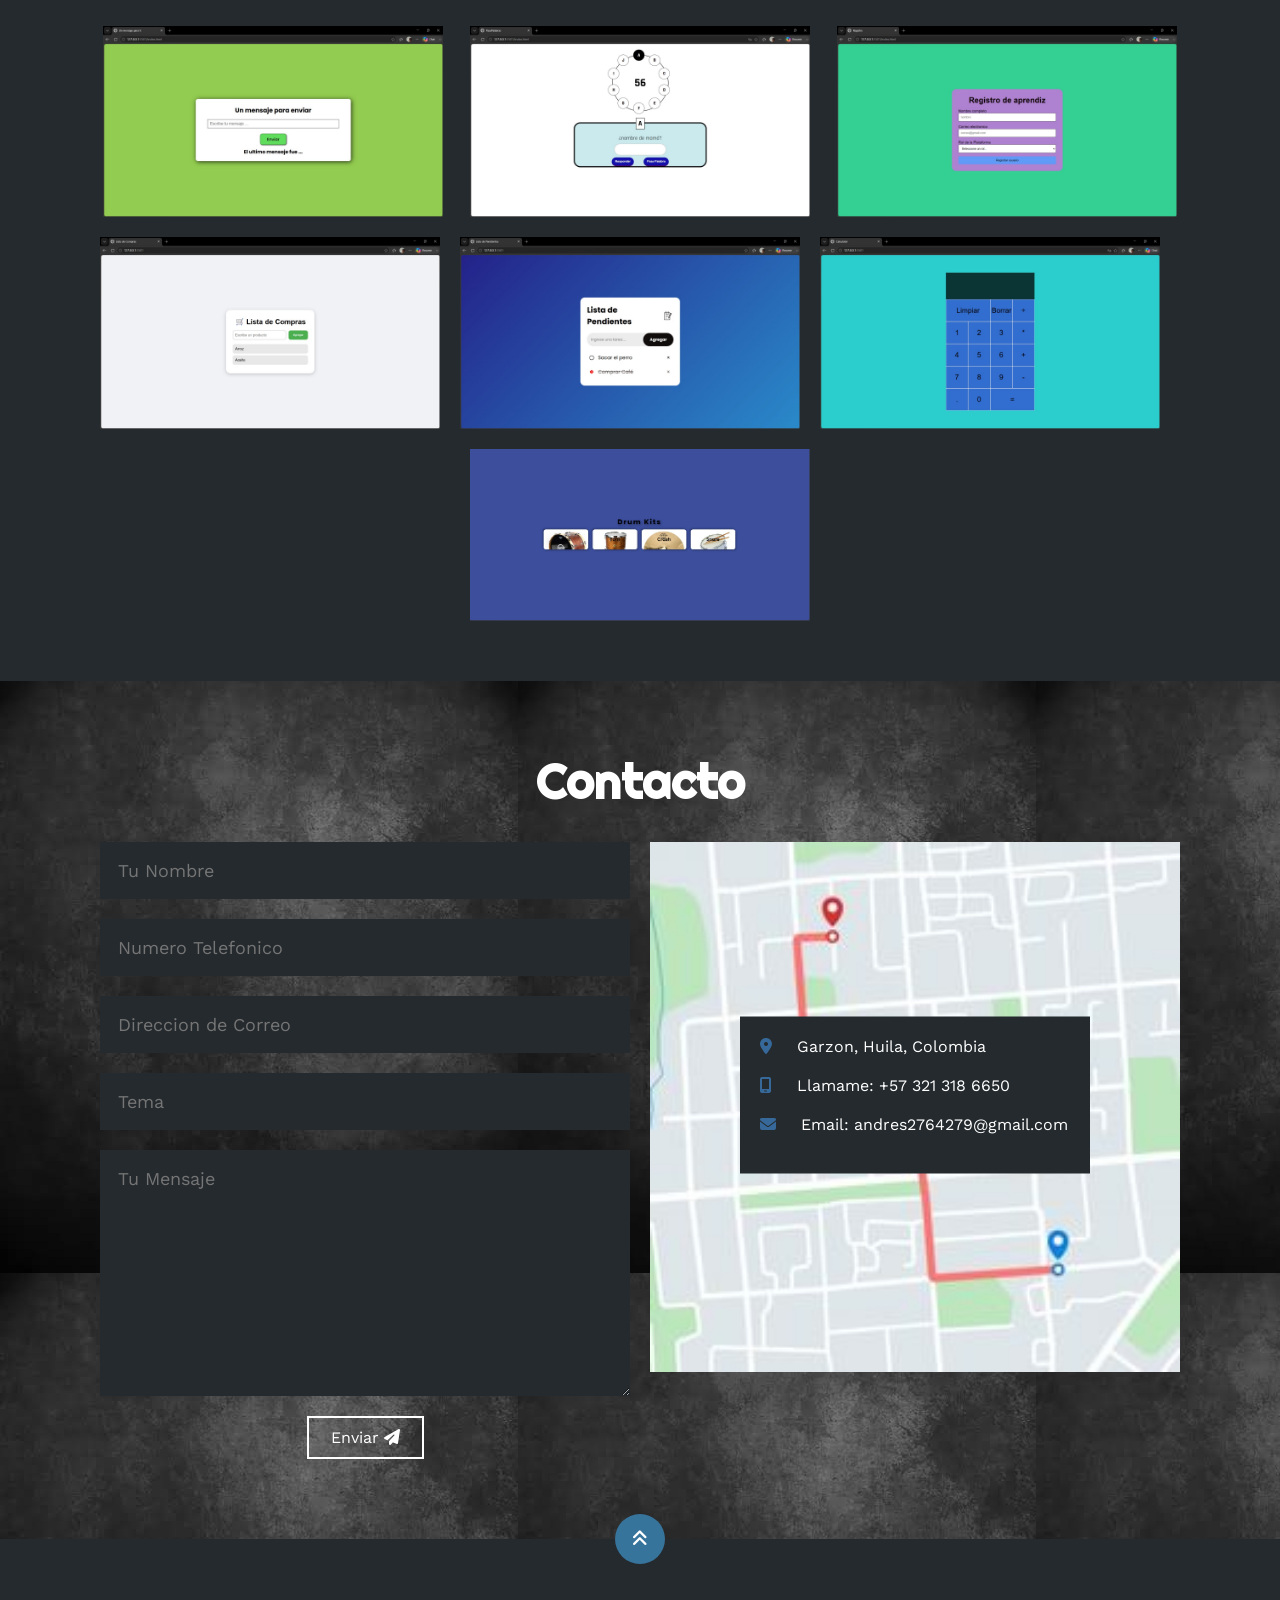
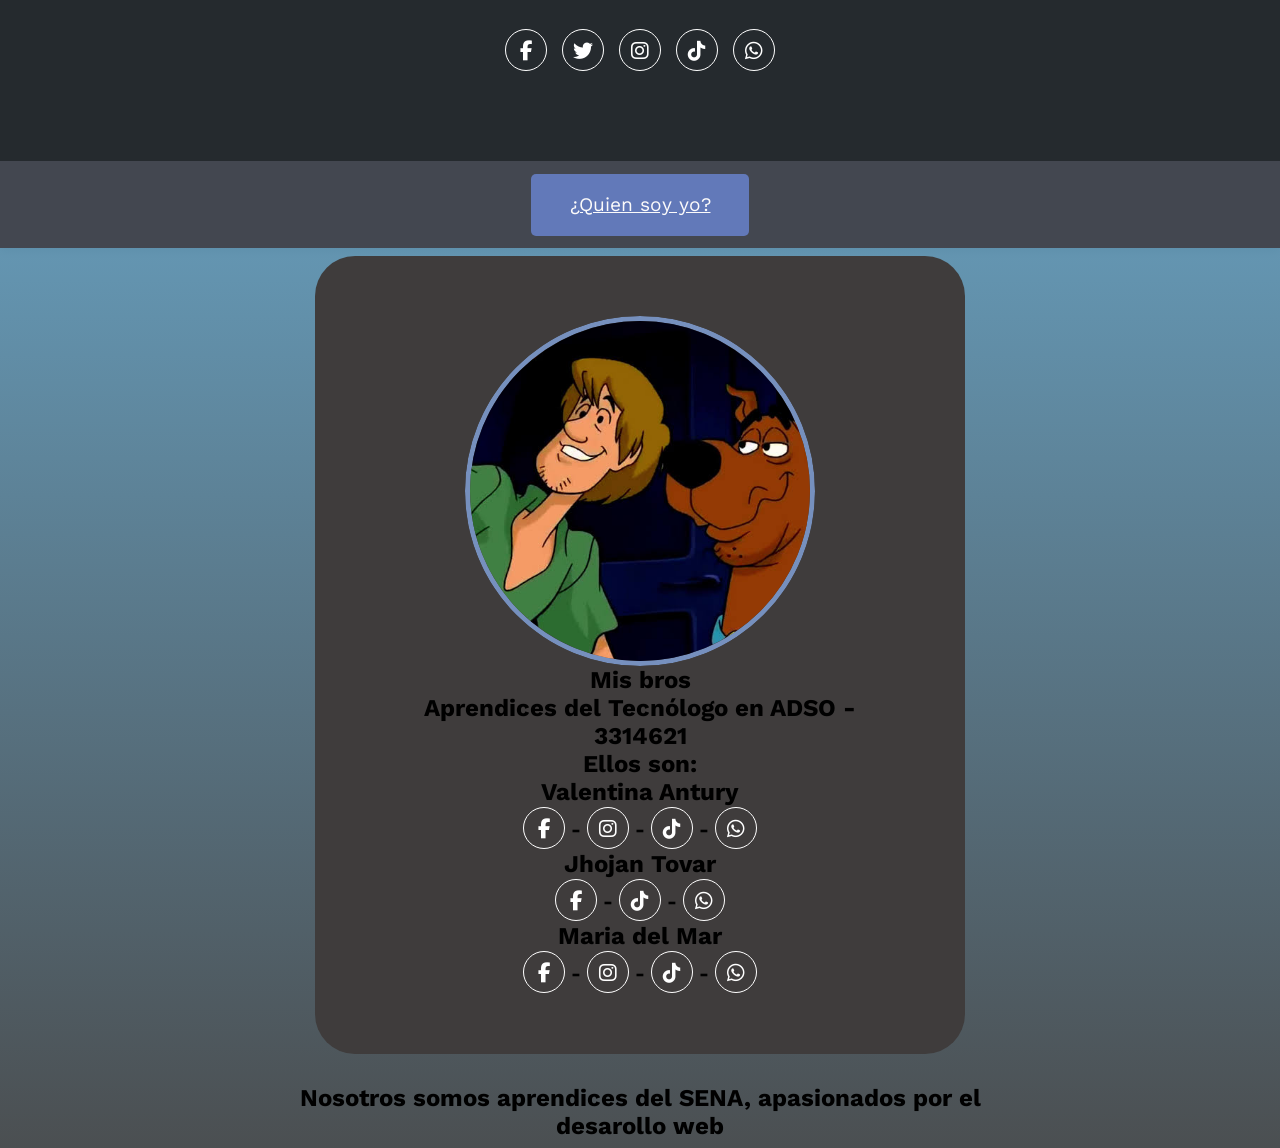
==== commit 197bde54: "creación de la sección MisBros" ====
--- a/index.html
+++ b/index.html
@@ -24,9 +24,10 @@
                     <li><a href="#sobremi" onclick="seleccionar()">Sobre Mi</a></li>
                     <li><a href="#skills" onclick="seleccionar()">Skills</a></li>
                     <li><a href="#curriculum" onclick="seleccionar()">Curriculum</a></li>
-                    <li><a href="#portfolio" onclick="seleccionar()">Portfolio</a></li>
+                    <li><a href="#portfolio" onclick="seleccionar()">Portafolio</a></li>
                     <li><a href="#contacto" onclick="seleccionar()">Contacto</a></li>
                     <li><a href="#quiensoy" onclick="seleccionar()">¿Quien soy?</a></li>
+                    <li><a href="#misbros" onclick="seleccionar()">Mis bros</a>/li>
                 </ul>
             </nav>
 
@@ -197,7 +198,7 @@
                         <span>Javascript</span>
                         <div class="barra-skill">
                             <div class="progreso">
-                                <span>75%</span>
+                                <span>30%</span>
                             </div>
                         </div>
                     </div>
@@ -205,7 +206,7 @@
                         <span>HTML & CSS</span>
                         <div class="barra-skill">
                             <div class="progreso">
-                                <span>89%</span>
+                                <span>35%</span>
                             </div>
                         </div>
                     </div>
@@ -213,7 +214,7 @@
                         <span>Photoshop</span>
                         <div class="barra-skill">
                             <div class="progreso">
-                                <span>90%</span>
+                                <span>50%</span>
                             </div>
                         </div>
                     </div>
@@ -221,7 +222,7 @@
                         <span>Wordpress</span>
                         <div class="barra-skill">
                             <div class="progreso">
-                                <span>80%</span>
+                                <span>10%</span>
                             </div>
                         </div>
                     </div>
@@ -229,7 +230,7 @@
                         <span>React</span>
                         <div class="barra-skill">
                             <div class="progreso">
-                                <span>70%</span>
+                                <span>10%</span>
                             </div>
                         </div>
                     </div>
@@ -241,7 +242,7 @@
                             <span>Comunicación</span>
                             <div class="barra-skill">
                                 <div class="progreso">
-                                    <span>85%</span>
+                                    <span>95%</span>
                                 </div>
                             </div>
                     </div>
@@ -265,7 +266,7 @@
                             <span>Dedicación</span>
                             <div class="barra-skill">
                                 <div class="progreso">
-                                    <span>85%</span>
+                                    <span>95%</span>
                                 </div>
                             </div>
                     </div>
@@ -273,7 +274,7 @@
                             <span>Proyect Management</span>
                             <div class="barra-skill">
                                 <div class="progreso">
-                                    <span>85%</span>
+                                    <span>50%</span>
                                 </div>
                             </div>
                     </div>
@@ -358,8 +359,8 @@
                     <div class="proyecto">
                         <img src="img/p1.jpeg" alt="">
                         <div class="overlay">
-                            <h3>Ejercicio de desarrollo de sofware</h3>
-                            <p>Fotografia</p>
+                            <h3>Cambio de color</h3>
+                            <p>Manejo del DOM</p>
                         </div>
                     </div>
                 </a>
@@ -367,73 +368,82 @@
                     <div class="proyecto">
                         <img src="img/p2.jpeg" alt="">
                         <div class="overlay">
-                            <h3>Ejercicio de desarrollo de sofware</h3>
-                            <p>Fotografia</p>
+                            <h3>Juego de Palabras</h3>
+                            <p>Manejo del DOM</p>
                         </div>
                     </div>
                 </a>
                 <a href="evidences/Registro.DOM14/index.html" target="_blank">
-                <div class="proyecto">
-                    <img src="img/p3.jpeg" alt="">
-                    <div class="overlay">
-                        <h3>Ejercicio de desarrollo de sofware</h3>
-                        <p>Fotografia</p>
-                    </div>
-                </div>
+                    <div class="proyecto">
+                        <img src="img/p3.jpeg" alt="">
+                        <div class="overlay">
+                            <h3>Registro del aprendiz</h3>
+                            <p>Manejo del DOM</p>
+                        </div>
+                    </div>
                 </a>    
                 <a href="evidences/ListaProductos.DOM/index.html" target="_blank">
-                <div class="proyecto">
-                    <img src="img/p4.jpeg" alt="">
-                    <div class="overlay">
-                        <h3>Ejercicio de desarrollo de sofware</h3>
-                        <p>Fotografia</p>
-                    </div>
-                </div>
+                    <div class="proyecto">
+                        <img src="img/p4.jpeg" alt="">
+                        <div class="overlay">
+                            <h3>Lista de productos</h3>
+                            <p>Manejo del DOM</p>
+                        </div>
+                    </div>
                 </a>
                 <a href="evidences/ListaTareas.DOM12/index.html" target="_blank">
-                <div class="proyecto">
-                    <img src="img/p5.jpeg" alt="">
-                    <div class="overlay">
-                        <h3>Ejercicio de desarrollo de sofware/h3>
-                        <p>Fotografia</p>
-                    </div>
-                </div>
+                    <div class="proyecto">
+                        <img src="img/p5.jpeg" alt="">
+                        <div class="overlay">
+                            <h3>Lista de Tareas</h3>
+                            <p>Manejo del DOM</p>
+                        </div>
+                    </div>
                 </a>
                 <a href="evidences/Calculadora.DOM11/index.html" target="_blank">
-                <div class="proyecto">
-                    <img src="img/p6.jpeg" alt="">
-                    <div class="overlay">
-                        <h3>Ejercicio de desarrollo de sofware</h3>
-                        <p>Fotografia</p>
-                    </div>
-                </div>
+                    <div class="proyecto">
+                        <img src="img/p6.jpeg" alt="">
+                        <div class="overlay">
+                            <h3>Calculadora</h3>
+                            <p>Manejo del DOM</p>
+                        </div>
+                    </div>
                 </a>
                 <a href="evidences/Galeria3d.DOM008/index.html" target="_blank">
-                <div class="proyecto">
-                    <img src="img/p7.jpeg" alt="">
-                    <div class="overlay">
-                        <h3>Ejercicio de desarrollo de sofware</h3>
-                        <p>Fotografia</p>
-                    </div>
-                </div>
-                </a>
+                    <div class="proyecto">
+                        <img src="img/p7.jpeg" alt="">
+                        <div class="overlay">
+                            <h3>Galeria 3D</h3>
+                            <p>Manejo del DOM</p>
+                        </div>
+                    </div>
+                    </a>
                 <a href="evidences/VentaCarros.DOM004/index.html" target="_blank">
-                <div class="proyecto">
-                    <img src="img/p8.jpeg" alt="">
-                    <div class="overlay">
-                        <h3>Ejercicio de desarrollo de sofware</h3>
-                        <p>Fotografia</p>
-                    </div>
-                </div>
+                    <div class="proyecto">
+                        <img src="img/p8.jpeg" alt="">
+                        <div class="overlay">
+                            <h3>Venta de carros</h3>
+                            <p>Manejo del DOM</p>
+                        </div>
+                    </div>
                 </a>
                 <a href="evidences/Bateria.DOM010/index.html" target="_blank">
-                <div class="proyecto">
-                    <img src="img/p9.jpeg" alt="">
-                    <div class="overlay">
-                        <h3>Ejercicio de desarrollo de sofware</h3>
-                        <p>Fotografia</p>
-                    </div>
-                </div>
+                    <div class="proyecto">
+                        <img src="img/p9.jpeg" alt="">
+                        <div class="overlay">
+                            <h3>Bateria</h3>
+                            <p>Manejo del DOM</p>
+                        </div>
+                    </div>
+                </a>
+                <a href="evidences/Cronometro.DOM006/index.html" target="_blank">
+                    <div class="proyecto">
+                        <img src="img/p10.jpeg" alt="">
+                        <div class="overlay">
+                            <h3>Cronometro</h3>
+                            <p>Manejo del DOM</p>
+                        </div>
+                    </div>
                 </a>
             </div>
         </div>
@@ -481,13 +491,24 @@
             <i class="fa-solid fa-angles-up"></i>
         </a>
         <div class="redes">
-            <a href="#"><i class="fa-brands fa-facebook-f"></i></a>
-            <a href="#"><i class="fa-brands fa-twitter"></i></a>
-            <a href="#"><i class="fa-brands fa-instagram"></i></a>
-            <a href="#"><i class="fa-brands fa-tiktok"></i></a>
-            <a href="#"><i class="fa-brands fa-whatsapp"></i></a>
-        </div>
+                <a href="https://www.facebook.com/andres.villanueva.492855" target="_blank">
+                    <i class="fa-brands fa-facebook-f"></i></a>
+
+                <a href="https://x.com/@AndrsVi8139067" target="_blank">
+                    <i class="fa-brands fa-twitter"></i></a>
+
+                <a href="https://www.instagram.com/andresvillanueva304" target="_blank">
+                    <i class="fa-brands fa-instagram"></i></a>
+
+                <a href="https://www.tiktok.com/@andres._.6650" target="_blank" rel="noopener noreferrer">
+                <i class="fa-brands fa-tiktok"></i></a>
+
+                <a href="https://wa.me/573213186650" target="_blank" rel="noopener noreferrer">
+                <i class="fa-brands fa-whatsapp"></i></a>
+
+            </div>
     </footer>
+
     <script src="js/script.js"></script>
 
     <section id="quiensoy" class="quiensoy">
@@ -496,6 +517,66 @@
             
         </div>
     </section>
-    
+
+    <section id="misbros" class="misbros">
+
+        <div class="contenido-bros">
+            <div class="container-bros">
+
+                <div class="bros-img">
+                    <img src="img/bros.jpeg" alt="Foto de Andrés">
+                </div>
+
+                <h1>Mis bros</h1>
+
+                <h2>Aprendices del Tecnólogo en ADSO - 3314621</h2>
+
+                <h2>Ellos son:</h2>
+
+                <h2>Valentina Antury</h2>
+                <h3><a href="https://www.facebook.com/andres.villanueva.492855" target="_blank">
+                    <i class="fa-brands fa-facebook-f"></i></a>
+                     -
+                     <a href="https://x.com/@AndrsVi8139067" target="_blank">
+                    <i class="fa-brands fa-instagram"></i></a>
+                     - 
+                     <a href="https://www.tiktok.com/@andres._.6650" target="_blank" rel="noopener noreferrer">
+                    <i class="fa-brands fa-tiktok"></i></a> 
+                     - 
+                    <a href="https://wa.me/573213186650" target="_blank" rel="noopener noreferrer">
+                    <i class="fa-brands fa-whatsapp"></i></a> </h3>
+
+                <h2>Jhojan Tovar</h2>
+                <h3><a href="https://www.facebook.com/andres.villanueva.492855" target="_blank">
+                    <i class="fa-brands fa-facebook-f"></i></a>
+                     - 
+                     <a href="https://www.tiktok.com/@andres._.6650" target="_blank" rel="noopener noreferrer">
+                    <i class="fa-brands fa-tiktok"></i></a> 
+                     - 
+                    <a href="https://wa.me/573213186650" target="_blank" rel="noopener noreferrer">
+                    <i class="fa-brands fa-whatsapp"></i></a> </h3>
+
+                <h2>Maria del Mar</h2>
+                <h3><a href="https://www.facebook.com/andres.villanueva.492855" target="_blank">
+                    <i class="fa-brands fa-facebook-f"></i></a>
+                     -
+                     <a href="https://x.com/@AndrsVi8139067" target="_blank">
+                    <i class="fa-brands fa-instagram"></i></a>
+                     - 
+                     <a href="https://www.tiktok.com/@andres._.6650" target="_blank" rel="noopener noreferrer">
+                    <i class="fa-brands fa-tiktok"></i></a> 
+                     - 
+                    <a href="https://wa.me/573213186650" target="_blank" rel="noopener noreferrer">
+                    <i class="fa-brands fa-whatsapp"></i></a> </h3>
+            </div>
+
+            <div class="container-info">
+                <h2>Nosotros somos aprendices del SENA, apasionados por el desarollo web</h2>
+            </div>
+
+        </div>
+
+    </section>
+
 </body>
 </html>
--- a/css/styles.css
+++ b/css/styles.css
@@ -9,7 +9,7 @@
 
 html{
     scroll-behavior: smooth;
-}
+}   
 
 .container-header{
     background: #1e1e1e;
@@ -330,7 +330,7 @@
 
 @keyframes javascript{
     0%{width: 0%;}
-    100%{width: 75%;}
+    100%{width: 30%;}
 }
 
 
@@ -341,7 +341,7 @@
 
 @keyframes htmlcss{
     0%{width: 0%;}
-    100%{width: 89%;}
+    100%{width: 35%;}
 }
 
 
@@ -352,7 +352,7 @@
 
 @keyframes photoshop{
     0%{width: 0%;}
-    100%{width: 90%;}
+    100%{width: 50%;}
 }
 
 
@@ -363,7 +363,7 @@
 
 @keyframes wordpress{
     0%{width: 0%;}
-    100%{width: 80%;}
+    100%{width: 10%;}
 }
 
 
@@ -374,7 +374,7 @@
 
 @keyframes react{
     0%{width: 0%;}
-    100%{width: 70%;}
+    100%{width: 10%;}
 }
 
 
@@ -385,7 +385,7 @@
 
 @keyframes comunicacion{
     0%{width: 0%;}
-    100%{width: 85%;}
+    100%{width: 95%;}
 }
 
 
@@ -407,7 +407,7 @@
 
 @keyframes creatividad{
     0%{width: 0%;}
-    100%{width: 99%;}
+    100%{width: 85%;}
 }
 
 
@@ -418,7 +418,7 @@
 
 @keyframes dedicacion{
     0%{width: 0%;}
-    100%{width: 80%;}
+    100%{width: 95%;}
 }
 
 
@@ -429,7 +429,7 @@
 
 @keyframes proyectmanagement{
     0%{width: 0%;}
-    100%{width: 85%;}
+    100%{width: 50%;}
 }
 
 
@@ -864,3 +864,64 @@
     background-color: #0b4e91;
 }
 
+.misbros {
+   
+    background: linear-gradient(to top, rgba(30, 35, 38, 0.8), rgba(61, 123, 158, 0.8));
+    min-height: 100vh;
+    display: flex;
+    justify-content: center;
+    align-items: center;
+}
+
+.bros-img {
+    border-radius: 50%; 
+    overflow: hidden;   
+    width: 350px; 
+    height: 350px;
+    margin: auto;
+
+}
+
+.bros-img img {
+    width: 100%;
+    height: 100%;
+    object-fit: cover; 
+    display: block;
+}
+
+.misbros .container-bros{
+    padding: 60px;
+    background-color: #3f3c3c;
+    max-width: 650px;
+    margin: auto;
+    text-align: center;
+    border-radius: 40px;
+}
+
+.misbros .container-bros img{
+    margin-top: 40px;
+    border: 5px solid #7690be;
+    display: block;
+    margin: auto;
+    border-radius: 100%;
+}
+.container-info{
+    margin-top: 30px;
+    max-width: 700px;
+    text-align: center;
+    font-family: 'Righteous';
+}
+
+.contenido-bros a{
+    color: #fff;
+    display: inline-block;
+    text-decoration: none;
+    border: 1px solid #fff;
+    border-radius: 100%;
+    width: 42px;
+    height: 42px;
+    line-height: 42px;
+    margin: 1px;
+    font-size: 20px;
+    transition: 3s;
+}
